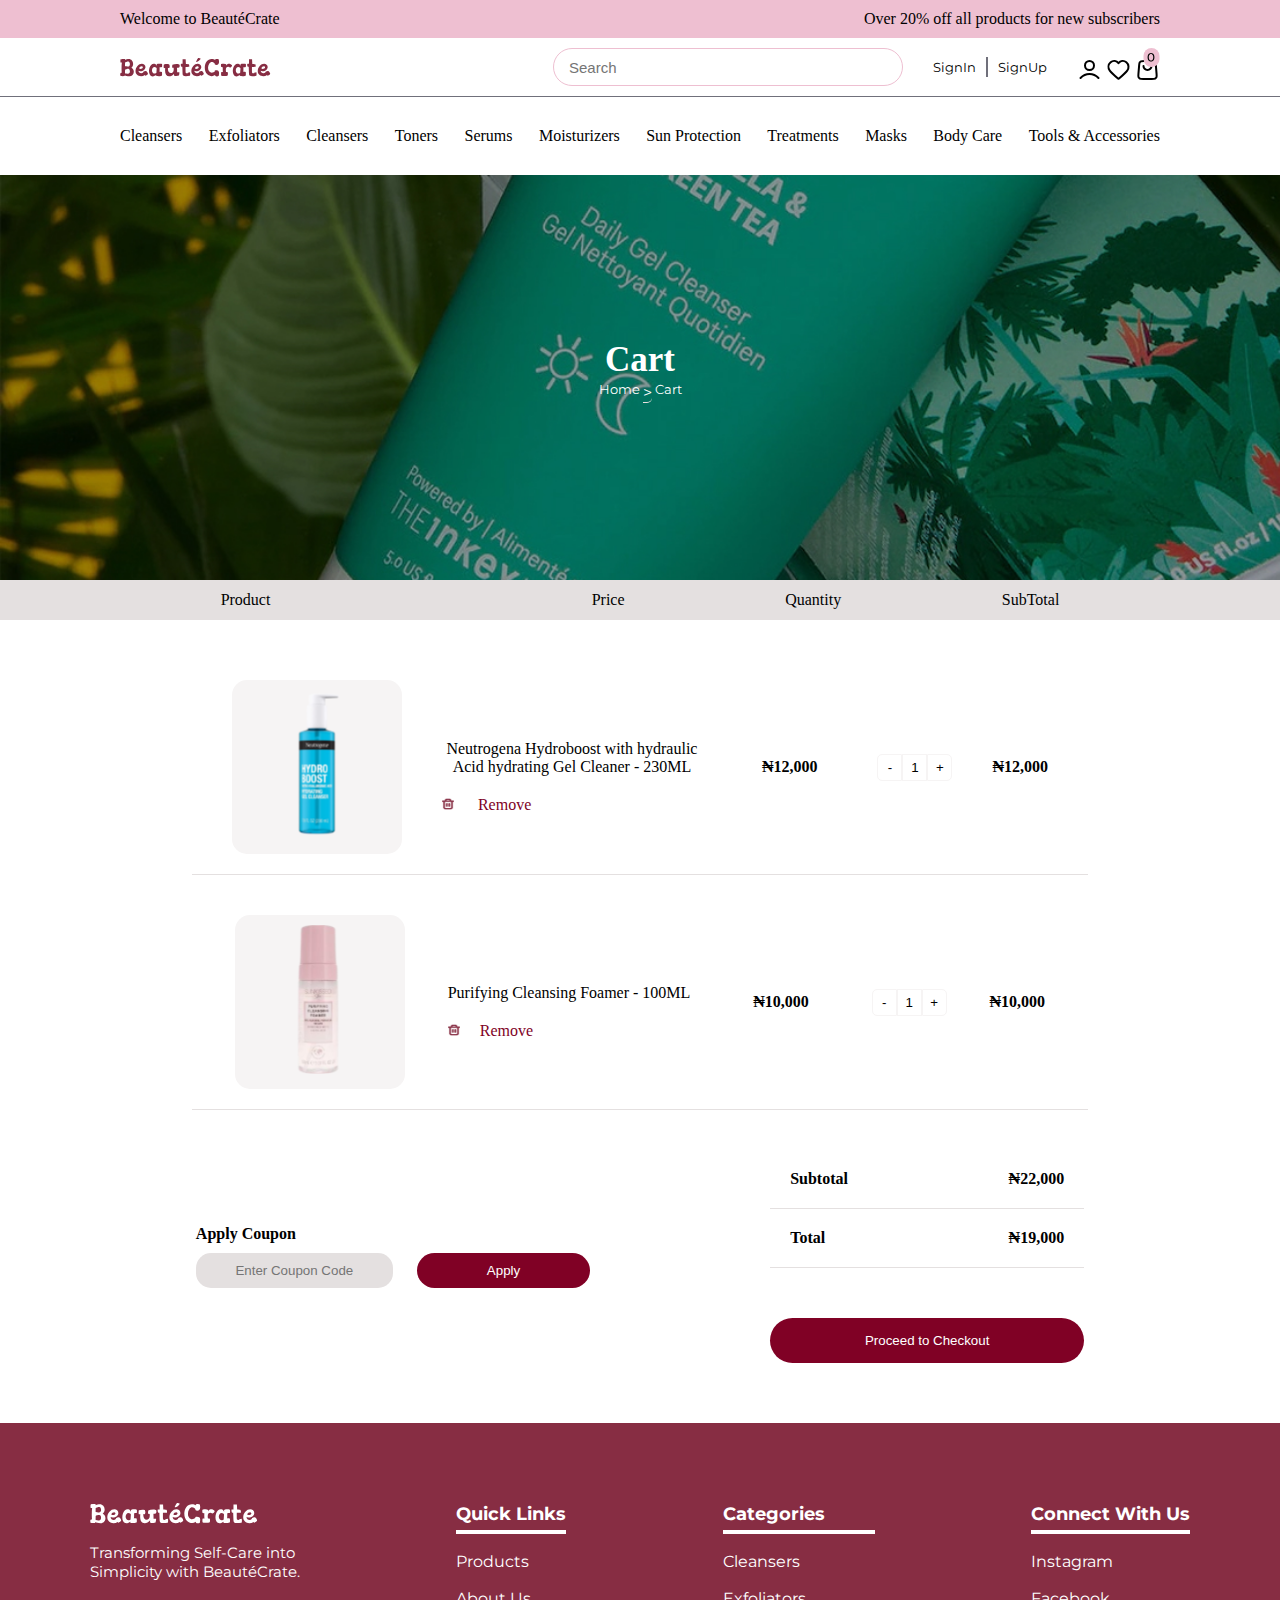
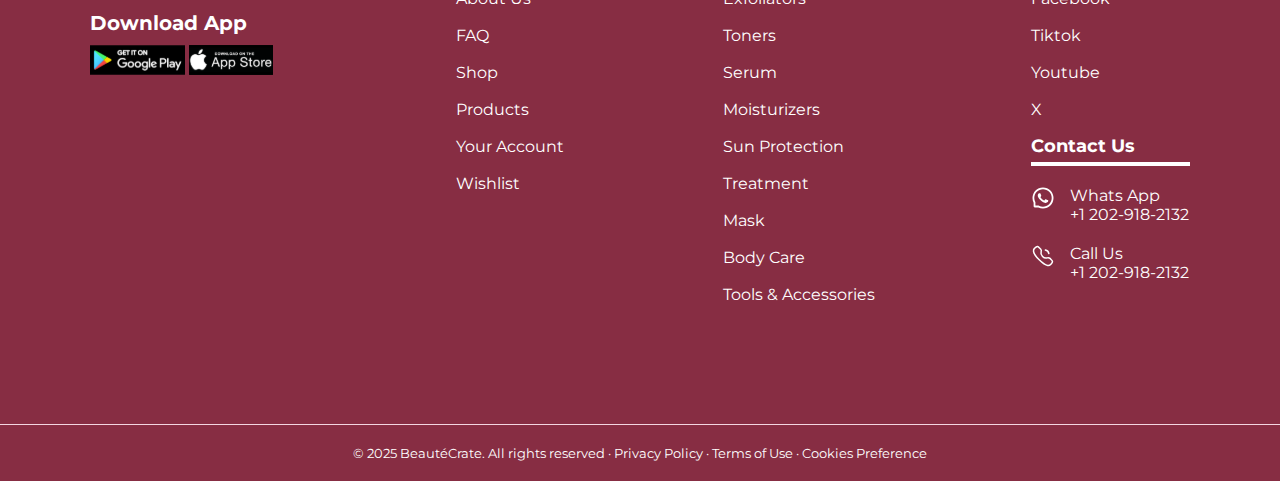
==== cart.html @ e9d09eeb "hi" ====
<!DOCTYPE html>
<html lang="en">
  <head>
    <meta charset="UTF-8" />
    <meta http-equiv="X-UA-Compactible" content="IE-edge" />
    <meta name="viewport" content="width=device-width, initial-scale=1.0" />
    <title>Shop - Curated Beauty for Every You!</title>
    <link rel="shortcut icon" type="Images" href="Images/favicon.svg" />
    <link rel="preconnect" href="https://fonts.googleapis.com" />
    <link rel="preconnect" href="https://fonts.gstatic.com" crossorigin />
    <link rel="stylesheet" href="Css/cart.css" />
    <link rel="stylesheet" href="Css/nav.css" />
    <link rel="stylesheet" href="Css/footer.css" />
    <link rel="stylesheet" href="Css/index.css">
  </head>
  <body>

   <!-- Navigation -->
   <nav>
    <div class="top-nav">
      <p>Welcome to BeautéCrate</p>
      <p>Over 20% off all products for new subscribers</p>
    </div>
    <div class="middle-nav">
      <img
        src="Images/Icon.svg"
        alt="Hambuger"
        class="hambuger"
        id="menu-toggle"
      />
      <img src="Images/BeautéCrate.svg" alt="BeautéCrate Logo" />
      <div class="nav-icon">
        <input type="search" placeholder="Search" class="search-input" />
        <div class="links">
          <a href="signin.html">SignIn</a>
          <div class="line"></div>
          <a href="signup.html">SignUp</a>
        </div>

        <div class="icons">
          <a href="signin.html"><img src="Images//profile-icon.svg" alt="profile" /></a>
          <a href=""><img src="Images/love-icon.svg" alt="love" /></a>
         <a href=""> <img src="Images/cart-icon.svg" alt="cart" /></a>
        </div>
      </div>
    </div>
    <div class="nav-link"></div>
    <div class="bottom-nav" id="mobile-menu">
      <p>Cleansers</p>
      <p>Exfoliators</p>
      <p>Cleansers</p>
      <p>Toners</p>
      <p>Serums</p>
      <p>Moisturizers</p>
      <p>Sun Protection</p>
      <p>Treatments</p>
      <p>Masks</p>
      <p>Body Care</p>
      <p>Tools & Accessories</p>
    </div>
  </nav>

  <!-- banner -->
  <div id="banner" class="banner">
    <h1>Cart</h1>
    <div class="drop-down">
    <ul> 
    <li><a href="index.html">Home </a></li>
    <span class="greater-than"><a href="index.html">&gt;</span>
    <li><a href="cart.html">Cart</a></li>
    </ul>
  </div>
  </div>

  <!-- banner end -->
  <div class="banner-end">
      <p class="name1">Product<p>
      <p class="name2">Price</p>
      <p class="name3">Quantity</p>
      <p class="name4">SubTotal</p>
    </div>
    
    <!-- cart -->
    <section id="cart">
      <div class="cart-box">
        <div class="product-pic">
          <img src="Images/image 48.svg" alt="image" width="150px" height="150px"/>
        </div>

       <div class="description">
         <p>Neutrogena Hydroboost with hydraulic Acid
          hydrating Gel Cleaner - 230ML
         </p>
         <div class="remove-text">
           <p><img src="Images/Icon.jpg" alt="icon" width="12px" height="12px" > <span class="remove">Remove</span></p>
          </div>

       </div>

       <div class="amount">
        <h4>₦12,000</h4>
       </div>

       <div class="buttons">
        <button id="sub">-</button>
        <input type="text" id="qty-box" value="1">
        <button id="add">+</button>

       </div>

        <div class="total">
          <h4><span>₦</span><span id="total">12,000</span></h4>
        </div>

      </div>

      <div class="cart-box2">
        <div class="product-pic">
          <img src="Images/image 30.svg" alt="image" width="150px" height="150px"/>
        </div>

       <div class="description">
         <p>Purifying Cleansing Foamer - 100ML</p>
         <div class="remove-text">         
          <p><img src="Images/Icon.jpg" alt="icon" width="12px" height="12px"><span class="remove">Remove</span></p>
         </div>

       </div>

       <div class="amount">
        <h4>₦10,000</h4>
       </div>

       <div class="buttons">
        <button id="sub2">-</button>
        <input type="text" id="qty-box2" value="1">
        <button id="add2">+</button>

       </div>

        <div class="total">
          <h4><span>₦</span><span id="total2">10,000</span></h4>
        </div>

      </div>
    </section>

      <!---cart end-->
      <section id="cart-end">

        <div class="coupon-section">
           <div class="coupon">
            <h4 >Apply Coupon</h4>
           </div>
            <form action="submit">
              <input type="text" class="form" placeholder="Enter Coupon Code">
              <button class="apply">Apply</button>
            </form>
        </div>


        <div class="sub-total">
           <div class="addition">
             <h4>Subtotal </h4>
            <h4> ₦<span id="t1">22,000</span></h4>
          </div>

          <div class="addition">  
            <h4>Total</h4>
            <h4> ₦<span id="t2">19,000</span></h4>
         </div>
          
         <a href="#"> <button class="proceed">Proceed to Checkout</button></a>
        
        </div>

      </section>
     


          <footer>
            <div class="footer-inner">
              <div class="first-div">
                <img src="Images/footer-logo.svg" width="80%" alt="" />
                <p>Transforming Self-Care into <br />Simplicity with BeautéCrate.</p>
      
                <div class="first-divin">
                  <h2>Download App</h2>
      
                  <div class="div-img">
                    <img src="Images/googleplay.svg" alt="" width="45%" />
                    <img src="Images/appstore.svg" alt="" width="40%" />
                  </div>
                </div>
              </div>
      
              <div class="second-div">
                <h2>Quick Links</h2>
                <div class="link-1">
                  <ul>
                    <li><a href="">Products</a></li>
                    <li><a href="">About Us</a></li>
                    <li><a href="">FAQ</a></li>
                    <li><a href="product.html">Shop</a></li>
                    <li><a href="">Products</a></li>
                    <li><a href="signin.html">Your Account</a></li>
                    <li><a href="">Wishlist</a></li>
                  </ul>
                </div>
              </div>
      
              <div class="third-div">
                <h2>Categories</h2>
                <div class="link-1">
                  <ul>
                    <li><a href="">Cleansers</a></li>
                    <li><a href="">Exfoliators</a></li>
                    <li><a href="">Toners</a></li>
                    <li><a href="">Serum</a></li>
                    <li><a href="">Moisturizers</a></li>
                    <li><a href="">Sun Protection</a></li>
                    <li><a href="">Treatment</a></li>
                    <li><a href="">Mask</a></li>
                    <li><a href="">Body Care</a></li>
                    <li><a href="">Tools & Accessories</a></li>
                  </ul>
                </div>
              </div>
      
              <div class="fourth-div">
                <h2>Connect With Us</h2>
                <div class="link-1">
                  <ul>
                    <li><a href="">Instagram</a></li>
                    <li><a href="">Facebook</a></li>
                    <li><a href="">Tiktok</a></li>
                    <li><a href="">Youtube</a></li>
                    <li><a href="">X</a></li>
                  </ul>
                </div>
      
                <div class="contactus-link">
                  <h2>Contact Us</h2>
                  <div class="cover1">
                    <a href="#"
                      ><img src="Images/whatsappicon.svg" alt="Whatsapp"
                    /></a>
      
                    <div class="whatsapp-contact">
                      <p>Whats App</p>
                      <p>+1 202-918-2132</p>
                    </div>
                  </div>
      
                  <div class="cover2">
                    <a href="#"><img src="Images/callicon.svg" alt="Whatsapp" /></a>
      
                    <div class="whatsapp-contact">
                      <p>Call Us</p>
                      <p>+1 202-918-2132</p>
                    </div>
                  </div>
                </div>
              </div>
            </div>
      
            <div class="copyright-line"></div>
      
            <div class="copyright">
              <p>
                &copy; 2025 BeautéCrate. All rights reserved ·
                <a href="privacy-policy.html">Privacy Policy</a> ·
                <a href="terms-of-use.html">Terms of Use</a> ·
                <a href="cookies-preference.html">Cookies Preference</a>
              </p>
            </div>
          </footer>
    
              
          <script src="Js/script.js"></script>
          <script src="Js/cart.js"></script>

  </body>
  </html>
---- Css/cart.css ----
@import url('https://fonts.googleapis.com/css2?family=Lora:ital,wght@0,400..700;1,400..700&family=Montserrat:ital,wght@0,100..900;1,100..900&display=swap');
*{
    padding: 0;
    margin: 0;
    box-sizing: border-box;
}

html{
  height: 100%;
}


.banner{
  width: 100%;
  background-image:url('/Images/Frame\ 1000007570.jpg') ;
  background-size: cover;
  background-repeat: no-repeat;
  display: flex;
  flex-direction: column;
  justify-content: center;
  align-items: center;
  height: 45dvh;
}

#banner h1{
  font-size: 35px;
  display: block;
  padding-bottom: 10px;
  text-align: center;
  color: white;
  line-height: 20px;
}

#banner ul{
  display: flex;
  list-style: none;
}

#banner ul li a{
  text-decoration: none;
  color: white;
  font-size: 13px;
}

#banner .greater-than a{
  color:white;
  text-align: center;
  margin: 3px;
  font-size: 16px;
  text-decoration: none;
  list-style: none;
  background: none;
}
#banner p{
  font-family: "Montserrat", serif;
  font-size: 8px;
  text-align: center;

}
#banner span a{
  display: block;
  color: black;
  border-radius:none;
  border-bottom: 1px solid rgb(233, 224, 224);
  font-size: 16px;
  border-radius:0px 0px 5px 0px ;
  background-color: white;
  transition: background 0.3s ease;
}

.banner-end{
  display: flex;
  justify-content: space-evenly;
  align-items: center;
  font-size: 16px;
  border: none;
  background-color: rgb(228, 224, 224);
  padding: 20px 70px;
  max-height: 25px;
}

.banner-end p{
  display: flex;
  padding: 10px;
  }





/**cart**/
#cart{
  display: flex;
  flex-direction: column;
  justify-content: space-evenly;
  align-items: center;
  padding-top: 40px;
  padding-bottom: 40px;
  flex-wrap: wrap;
}

.cart-box{
  display: flex;
  justify-content: space-evenly;
  align-items: center;
  width: 70%;
  padding: 20px;
  flex-wrap: wrap;
  border-bottom: rgb(228, 224, 224) 1px solid;
}

.cart-box2{
  display: flex;
  justify-content: space-evenly;
  align-items: center;
  width: 70%;
  padding: 20px;
  padding-top: 40px;
  flex-wrap: wrap;
  border-bottom: rgb(228, 224, 224) 1px solid;
}

.product-pic{
  background-color: rgb(246, 244, 244);
  border-radius: 15px;
  padding: 10px;
}

.description{
  padding: 20px;
  max-width: 300px;
  justify-content: space-evenly;
  align-items: center;
}

.description p{
  padding-top: 20px;
  text-align: center;
  
}

.remove-text{
  display: flex;
  color: rgb(128, 1, 37);
  text-align: left;
  cursor: pointer;
  align-items: end;
}

.remove{
  padding: 20px;
  color: rgb(128, 1, 37);
}

.amount{
  padding: 20px;
}

.buttons{
  display: flex;
  justify-content: center;
  align-items: center;
  padding: 20px;
}

#sub{
  width: 25px;
  text-align: center;
  padding: 5px ;
  background-color: white;
  border: 1px solid rgb(246, 244, 244);
  border-radius: 5px 0 0 5px;
}

#sub2{
  width: 25px;
  text-align: center;
  padding: 5px ;
  background-color: white;
  border: 1px solid rgb(246, 244, 244);
  border-radius: 5px 0 0 5px;
}

#qty-box{
  width: 25px;
  text-align: center;
  padding: 5px;
  padding-left: 5px;
  padding-right: 5px;
  background-color: white;
  border: 1px solid rgb(246, 244, 244) ;
}

#qty-box2{
  width: 25px;
  text-align: center;
  padding: 5px ;
  padding-left: 5px;
  padding-right: 5px;
  background-color: white;
  border: 1px solid rgb(246, 244, 244) ;

}


#add{
  width: 25px;
  text-align: center;
  padding: 5px ;
  background-color: white;
  border: 1px solid rgb(246, 244, 244);
  border-radius: 0 5px 5px 0;
}

#add2{
  width: 25px;
  text-align: center;
  padding: 5px ;
  background-color: white;
  border: 1px solid rgb(246, 244, 244);
  border-radius: 0 5px 5px 0;
}


#cart-end{
  display: flex;
  justify-content: center;
  align-items: center;
  padding-bottom: 60px;
  flex-wrap: wrap;
}

.coupon-section{
  display: flex;
  flex-direction: column;
  padding-right: 130px;
  padding-left: 20px;
  flex-wrap: wrap;
}

.form{
  margin-top: 10px;
  text-align: center;
  border-radius: 15px;
  border: none;
  background-color: rgb(228, 224, 224);
  color: black;
  padding: 10px;
}

.apply{
  padding: 10px;
  padding-left: 70px;
  padding-right: 70px;
  margin-left: 20px;
  border-radius: 25px;
  border: none;
  text-align: center;
  color: white;
  background-color: rgb(128, 1, 37);

}

.apply:hover{
  color: rgb(128, 1, 37);
  background-color: rgb(246, 244, 244) ;
  cursor: pointer;
}

/**calc**/
.sub-total{
  display: flex;
  flex-direction: column;
  justify-content: space-between;
  padding-left: 50px;
  padding-right: 20px;
  width: 30%;
  flex-wrap: wrap;
}

.addition{
  display: flex;
  justify-content: space-between;
  align-items: center;
  padding: 20px;
  border-bottom: rgb(228, 224, 224) 1px solid;
}

.sub-total a button{
  margin-top: 50px;
}

.proceed{
  display: flex;
  justify-content: center;
  align-items: center;
  padding: 15px;
  padding-left: 70px;
  padding-right: 70px;
  border-radius: 25px;
  border: none;
  text-align: center;
  color: white;
  background-color: rgb(128, 1, 37);
  width: 100%;
}

.proceed:hover{
  color: rgb(128, 1, 37);
  background-color: rgb(246, 244, 244) ;
  cursor: pointer;
}

@media (max-width:763px) {
  .banner-end{
    display: flex;
    justify-content: space-between;
    align-items: center;
  }
    
  
}
---- Css/nav.css ----
.top-nav {
  background-color: #eebfd1;
  display: flex;
  justify-content: space-between;
  padding: 10px 120px;
}

.middle-nav {
  display: flex;
  justify-content: space-between;
  align-items: center;
  padding: 10px 120px;
  width: 100%;
  gap: 20px;
}
.nav-icon {
  display: flex;
  justify-content: center;
  align-items: center;
  gap: 30px;
}
.line {
  width: 2px;
  height: 20px;
  background-color: #70707b;
}
.links {
  display: flex;
  gap: 10px;
  justify-content: center;
  align-items: center;
}
.nav-icon a {
  text-decoration: none;
  color: #000;
}
.search-input {
  width: 350px;
  height: 38px;
  padding: 15px;
  border-radius: 40px;
  border: 1px solid #eebfd1;
  font-size: 15px;
}

.sign {
  display: flex;
  gap: 1px;
}
.nav-link {
  width: 100%;
  height: 1px;
  background-color: #70707b;
}
.bottom-nav {
  display: flex;
  justify-content: space-between;
  padding: 20px 110px;
}
.bottom-nav p {
  padding: 10px;
}
.hambuger {
  display: none;
  cursor: pointer;
}
@media screen and (max-width: 768px) {
  .hambuger {
    display: flex;
  }
  .search-input {
    display: none;
  }
  .links {
    display: none;
  }
  .nav-link {
    display: none;
  }
  .top-nav {
    font-size: 10px;
    padding: 20px 20px;
  }
  .bottom-nav {
    flex-direction: column;
    background-color: white;
    position: absolute;
    left: 0;
    top: 15%;
    width: 100%;
    height: 100vh;
    display: none;
    padding: 20px;
    border-top: 1px solid #eebfd1;
    justify-content: start;
    padding: 10px 35px;
  }

  .bottom-nav.show {
    display: flex;
  }
  .middle-nav {
    display: flex;
    justify-content: space-between;
    align-items: center;
    padding: 10px 20px;
    width: 100%;
    gap: 20px;
  }
}
---- Css/footer.css ----
footer{
    background: #872D43;
    color: #ffffff;
    /* padding: 90px 80px; */
    font-family: "Montserrat", serif;
}
.footer-inner{
    display: flex;
    flex-direction: row;
    flex-wrap: nowrap;
    justify-content: space-between;
    margin-bottom: 40px;
    padding: 80px 90px;
    
  
}
.footer-inner .first-div {
    text-align: start;
}
.footer-inner .first-div img {
margin-bottom: 15px;
}
.footer-inner .first-div p {
  font-size: 15px;
  font-family: "Montserrat", serif;
  text-align: start;
    }
.footer-inner .first-divin{
    margin-top: 30px;
}
.footer-inner .first-divin h2{
 margin-bottom: 10px;
 font-size: 20px;
 font-weight: 700;
}
.footer-inner .second-div h2{
    font-size: 18px;
    font-weight: 700;
    text-align: start;
    margin-bottom: 5px;
    /* border-radius: 5px; */
  
}
.footer-inner .second-div .link-1 ul{
    border-top: 4px solid #ffffff;
    list-style-type: none;

}
.footer-inner .second-div .link-1 ul li{
    text-align: start;
    margin-top: 18px;
 

}
.footer-inner .second-div .link-1 ul li a{
   font-size: 16px;
   text-decoration: none;
   color: #ffffff;
}

.footer-inner .third-div h2{
    font-size: 18px;
    font-weight: 700;
    text-align: start;
    margin-bottom: 5px;
    /* border-radius: 5px; */
  
}
.footer-inner .third-div .link-1 ul{
    border-top: 4px solid #ffffff;
    list-style-type: none;

}
.footer-inner .third-div .link-1 ul li{
    text-align: start;
    margin-top: 18px;
 

}
.footer-inner .third-div .link-1 ul li a{
   font-size: 16px;
   text-decoration: none;
   color: #ffffff;
 

}

.footer-inner .fourth-div h2{
    font-size: 18px;
    font-weight: 700;
    text-align: start;
    margin-bottom: 5px;
    /* border-radius: 5px; */
  
}
.footer-inner .fourth-div .link-1 ul{
    border-top: 4px solid #ffffff;
    list-style-type: none;

}
.footer-inner .fourth-div .link-1 ul li{
    text-align: start;
    margin-top: 18px;
 

}
.footer-inner .fourth-div .link-1 ul li a{
   font-size: 16px;
   text-decoration: none;
   color: #ffffff;
 

}
.footer-inner .fourth-div .contactus-link h2{

    font-size: 18px;
    font-weight: 700;
    text-align: start;
    margin-bottom: 5px;
    margin-top: 16px;
}

.footer-inner .fourth-div .contactus-link .cover1{
    border-top: 4px solid #ffffff ;
    padding-top: 20px;
    display: flex;
    justify-content:flex-start ;
    gap: 15px;
    flex-direction: row;
    font-size: 16px;
    
}
.footer-inner .fourth-div .contactus-link .cover1 p{
    font-size: 16px;
    font-family: "Montserrat", serif;
    display: flex;
    justify-content:flex-start !important;

}
.footer-inner .fourth-div .contactus-link .cover2{
    margin-top: 20px;
    display: flex;
    justify-content:flex-start !important;
    gap: 15px;
    flex-direction: row;
    font-size: 16px;
}
.footer-inner .fourth-div .contactus-link .cover2 p{
    font-size: 16px;
    font-family: "Montserrat", serif;
    display: flex;
    justify-content:flex-start !important;
}

footer .copyright-line{
    border-top: #F4D6E2 1px solid;
    margin-bottom: 20px;
   
}
footer .copyright{
    text-align: center;
    font-size: 15px;
    padding-bottom: 20px;
    text-decoration: none;
    display: flex;
    flex-direction: row;
    flex-wrap: nowrap;
    justify-content: center;

}
footer .copyright p, a{
    text-decoration: none !important ;
    color: #ffffff;
    font-size: 13px;
    font-family: "Montserrat", serif;
}

@media (max-width: 768px) {

    .footer-inner{
        display: block;
        justify-content: space-around;
        margin-bottom: 40px;
        padding: 50px 40px;
}
.footer-inner .second-div, .third-div, .fourth-div{
    margin-top: 30px;
}
footer .copyright{
    padding: 20px;
    font-size: 8px;
}
footer .copyright-line{
    margin-bottom: 1px;
}
}
---- Css/index.css ----
@import url('https://fonts.googleapis.com/css2?family=Lora:ital,wght@0,400..700;1,400..700&family=Montserrat:ital,wght@0,100..900;1,100..900&display=swap');
*{
    padding: 0;
    margin: 0;
    box-sizing: border-box;
}
body{
    overflow-x: hidden;
}
/* font families */
/* font-family: "Lora", serif;
font-family: "Montserrat", serif; */

#special-offer{
    background-color: #872D43;
    font-family: "Lora", serif;
    color: #ffffff;
}
.spe-offer{
    display: flex;
    flex-direction: row;
    flex-wrap: nowrap;
    justify-content: space-around;
    /* padding: 20px; */
    align-items: center;
    place-content: center;
}
.spe-offer div.one-div{
    width:100%;
    padding: 30px 20px ;
    border-right: 3px solid #F4D6E2 ;
   }
   .spe-offer div.one-div img{
     width: 82%;
     padding-left: 40px;
   }
.spe-offer div.two-div{
 width: 100%;
display: block;
 justify-content: center;
 place-content: center;
 text-align: center;
 padding: 100px;

border-top: 3px solid #F4D6E2 ;
border-bottom: 3px solid #F4D6E2 ;


}
.spe-offer div.two-div h1{
    font-size: 55px;
    font-weight: 500;
    font-style: normal;
    text-align: center;
    letter-spacing: 0.7px;
    line-height: 100px;
 
}
.spe-offer div.two-div h6{
    font-size: 16px;
    margin-top: 30px;
    font-weight: 300;
}
.spe-offer div.subscribe-button {
    margin-top: 30px;
   display: flex;
   justify-content: center;
}
.spe-offer div.subscribe-button a{
    display: block;
    justify-content: center;
    text-align: center;
    text-decoration: none;
    font-size: 16px;
    background-color: #F4D6E2;
    color: #872D43;
    font-weight: 700;
    text-align: center;
    padding: 10px 28px 10px 28px ;
    border-radius: 25px;
    width: 220px;
    
}
.spe-offer div.subscribe-button a:hover{
    background-color: transparent;
    color: #F4D6E2;
    border: 2px solid #F4D6E2;
}



.hero {
    background-image: url('/Images/hero.svg');
    height: 100dvh;
    background-size: cover;
    background-repeat: no-repeat;
    display: flex;
    align-items: center;
    justify-content: center;
    padding: 10px 110px;
}
.hero-section {
    display: flex;
    flex-direction: row;
    flex-wrap: nowrap;
    align-items: center;
    justify-content: space-between;
    max-width: 1200px;
    width: 100%;
    gap: 170px;
}

/* Text Styling */
.hero-text {
    /* flex: 1; */
    /* max-width: 500px;  */
    /* text-align: left;
    margin: 0 auto;  */
}

.hero-text h1 {
    font-size: 3.5rem;
    font-weight: 500;
    color: #000000;
    font-family: 'lora', sherif;
    /* max-width: 400px; */
    letter-spacing: 0.1px;
    line-height: 65px;
    word-spacing: 1px;
    /* word-wrap: break-word; */
    margin-bottom: 20px;
}

.hero-text p {
    font-size: 18px;
    color: #000000;
    margin: 10px 0 20px;
    font-family: Montserrat;
    
}

.bot {
    display: inline-block;
    background-color: #872D43;
    color: white;
    padding: 15px 60px;
    border-radius: 25px;
    text-decoration: none;
    font-size: 1rem;
    font-weight: 700;
    text-transform: capitalize;
}

.bot:hover {
    background-color: #F4D6E2;
    color: #872D43;
    border: 1px solid #872D43;
}

/* Image Styling */
.hero-image {
    flex: 1;
    display: flex;
    justify-content: center;
    max-width: 500px;
}
.hero-image img{
    height: 100dvh;
}
.subscription {
  /* display: ; */
  grid-template-columns: repeat(3,1fr);
  text-align: center;
  padding: 50px 10%;
  background-color: #f9f9f9; /* Light background */
  font-family: 'lora', serif;
}

.subscription h2 {
    font-size: 30px;
    margin: 10px 10px;
    font-weight: 700;
  color: #000000;
  margin-bottom: 10px;
 
}

.subscription p {
  font-size: 1rem;
  color: #0c0205;
  margin-bottom: 40px;
}

.product-container {
  display: flex;
  /* flex-direction: ; */
  gap: 30px;
  flex-wrap: wrap;
}

/* .product {
  position: relative;
  width: 500px;
  background: white;
  padding: 10px;
  border-radius: 12px 0 0;
  border-bottom: 10px;
  box-shadow: 0 4px 8px rgba(0, 0, 0, 0.1);
  text-align: center;
} */

.product img {
  width: 100%;
  height: auto;
  border-radius: 8px;
}

.discount {
  position: absolute;
  top: 0px;
  right: 0;
  background: green;
  color: white;
  padding: 15px 10px;
  font-size: 0.9rem;
  border-radius: 4px;
  border-top-right-radius: 20px;
}

.product h3 {
  font-size: 1.1rem;
  color: #333;
  margin-top: 10px;
}

.price {
  font-size: 1rem;
  color: #000000;
  font-weight: bold;
}
.price2 {
    font-size: 1rem;
    color: #9c9396;
    font-weight: bold;
  }
  
.product-div{
  display: flex;
  flex-wrap: nowrap ;
  flex-direction: row;
  justify-content: space-around;
  gap: 20px;
}

.products img {
  width: 100%;
  height: 200px;
}

.image{
  background-color: rgb(231, 233, 235);
  box-shadow: 0 4px 8px rgba(0, 0, 0, 0.1);
  border-top-left-radius: 8px;
  border-top-right-radius: 18px;
  padding: 30px;
}
.text{
  margin-top: 10px;
  text-align: left;
}
.text h3{
    font-size: 1rem;
    font-weight: 500;

}
.name-icon{
    display: flex;
    justify-content: space-between;
    align-items: center;

}
.text img{
    width: 26px;
    height: 26px;
    
}
.products{
  position: relative;
  width: 300px;
  border-radius: 12px 0 0;
  text-align: center;
}
#featured-products{
    padding: 50px 70px;
    font-family: "Lora", serif;
}

.header-feature {
    font-size: 40px;
    margin: 20px 10px;
    text-align: center;
    font-family: "Lora", serif;
    font-weight: 700;
    
}
.product-grid {
    display: flex;
    justify-content: space-between;
    gap: 30px;
    padding: 10px 30px;
}

.product {
    background: #fff;
    padding: 15px;
    text-align: center;
    border-radius: 5px;
    width: auto;
    
}

.product img {
    width: 100%;
    height: auto;
    border-radius: 10px;
}
.product h3{
    color: #000000;
}
.price {
    font-size: 18px;
    font-weight: 700;
    padding: 5px 0;
    color: #000000;

}
.product p {
    padding: 5px 0;

}

.add-to-cart {
    background: #872D43;
    color: white;
    border: none;
    padding: 10px;
    border-radius: 20px;
    cursor: pointer;
    margin-top: 10px;
    width: 100%;
    font-family: "Lora", serif;
}

.add-to-cart:hover {
    background: transparent;
    border: #872D43 1px solid;
    color: #872D43;

}


/* Subscription Section Styles */

.subscription-group {
    display: flex;
    justify-content: center;
    color: #872D43;
    margin: 30px 30px;
    gap: 5px;
}
.subscription-grade {
    border-radius: 20px;
    padding: 10px;
    background-color: #eebfd1;
}
.subscription-grade2 {
    border-radius: 20px;
    padding: 10px;
    background-color: transparent;
}

.Subscription-grid {
    padding: 10px 50px;
    justify-content: space-between;
    display: flex;
    flex-direction: row;
    flex-wrap: nowrap;
    gap: 35px;
}
.subscription-packages {
    text-align: center;
    padding: 60px 50px;
    background-color: #f9f9f9;
    font-family: "Lora", serif;
 
    
}

/* Subscription Title */
.subscription-packages h2 {
    font-size: 40px;
    margin: 20px 10px;
}

/* Subscription Layout */
/*.plans {
    display: flex;
    justify-content: center;
    flex-wrap: wrap;
}

/* Each Plan Styling */
.plan {
    background: white;
    padding: 22px;
    border-radius: 10px;
    width: auto;
    height: auto;
    color: #70707B;
    box-shadow: rgba(149, 157, 165, 0.2) 0px 8px 24px;
}
.plan:hover{
    background: #F4D6E2;
    color: #000000 !important;
   
}

/* .plan3 {
    background: #eebfd1;
    padding: 20px;
    border-radius: 10px;
    width: 250px;
}
.plan3 ul {
    list-style: none;
    padding: 20px;
}

.plan3 ul li {
    font-size: 14px;
    display: flex;
    padding: 5px 0;
    align-items: flex-start;
} */

/* Plan Titles */
.plan h3 {
    font-size: 20px;
    color: #872D43;
    margin: 5px 0;
}

.plan h4 {
    font-size: 22px;
    margin-bottom: 10px;
}

/* Plan Description */
.plan p {
    font-size: 14px;
    margin-bottom: 10px;
}

/* Features List */
.plan ul {
    list-style: none;
    padding: 5px ;
}

.plan ul li {
    font-size: 14px;
    display: flex;
    padding: 5px 0;
    align-items: start;
    justify-content: flex-start;
    flex-wrap: nowrap;
    text-align: start;
    
}
.plan ul li img{
    margin-right: 10px;
}



.subscribe {
    background-color: #F4D6E2;
    color: #872D43;
    border: 1px solid #872D43;
    box-shadow: 0px 1px 2px rgba(16, 24, 40, 0.05);
    padding: 10px;
    font-size: 16px;
    cursor: pointer;
    margin-top: 20px;
    width: 100%;
    border-radius: 20px;
}

.subscribe:hover {
    background-color: #872D43;
    border: 1px solid #4d2c3d;
    color: #F4D6E2;
}    


/* Hide Image on Small Tablets & Phones (Below 768px) */
@media (max-width: 1280px) {
    .hero-image {
        display: none;
    }

    .hero-section {
        justify-content: center;
    }

    .hero-text {
        text-align: center;
        max-width: 100%;
    }

    .hero-text h1 {
        font-size: 3rem;
    }

    .hero-text p {
        font-size: 2rem;
    }
    .product-container{
        display: block;
    }
}


@media (max-width: 600px) {
    .hero {
        height: auto;
        padding: 10% 5%;
    }

    .hero-text h1 {
        font-size: 1.8rem;
    }

    .hero-text p {
        font-size: 0.9rem;
    }

    .bot {
        font-size: 0.9rem;
        padding: 10px 20px;
    }
    .product-container{
        display: block;
    }
}

@media (max-width: 480px) {
    .hero {
        padding: 20% 5%;
    }

    .hero-text h1 {
        font-size: 1.5rem;
    }

    .hero-text p {
        font-size: 0.9rem;
    }

    .bot {
        font-size: 0.8rem;
        padding: 8px 32px;
    }
    .product-container{
        display: block;
    }
}


@media (max-width: 768px) {
    .hero-section{
        padding: 20px 20px;
      
    }

    .hero-image {
        display: none;
    }

    .hero-section {
        justify-content: center;
    }

    .hero-text {
        text-align: center;
        /* max-width: 100%; */
    }

    .hero-text h1 {
        font-size: 2rem;
        letter-spacing: 0.1px;
        line-height: 40px;
        word-spacing: 2px;
    }

    .hero-text p {
        font-size: 1rem;
        color: #000000;
        font-weight: 500;
    }
    #featured-products{
        padding: 20px 20px;
        font-family: "Lora", serif;
    }
    .product-grid {
        flex-wrap: wrap;
    }
    .header-feature {
        
        font-size: 25px;
        font-weight: 800;
    }
    .subscription-packages {
        text-align: center;
        padding: 10px 20px;
        justify-content: space-between;
    }
    .Subscription-grid {
        padding: 10px 30px;
        display: flex;
        flex-direction: column;
        flex-wrap: nowrap;
        gap: 10px;
    }
   
    .subscription-packages h2 {
        font-size: 25px;
        margin: 20px 10px;
    }
.plan {
    margin-top: 35px
}

.product-div{
  
    flex-wrap: nowrap ;
    flex-direction: column;
    padding: 20px 20px;
    gap: 20px;
  }
    .spe-offer{
        display: flex;
        flex-direction: column;
        flex-wrap: wrap-reverse;
        justify-content: space-around;
        /* padding: 20px; */
        align-items: center;
        place-content: center;
    }
    #special-offer{
        width: 100%;
        overflow-x: hidden;
       
}
.spe-offer div.one-div img{
    width: 100%;
    padding-left: 20px;
  }
    
    .spe-offer div.two-div h1{
        font-size: 30px;
        letter-spacing: 0.50px;
        line-height: 50px;
    }
    .footer-inner{
        display: block;
        justify-content: space-between;
        margin-bottom: 40px;
        padding: 90px 80px;
}
.footer-inner .second-div, .third-div, .fourth-div{
    margin-top: 30px;
}
footer .copyright{
    padding: 20px;
    font-size: 8px;
}
footer .copyright-line{
    margin-bottom: 1px;
}
}
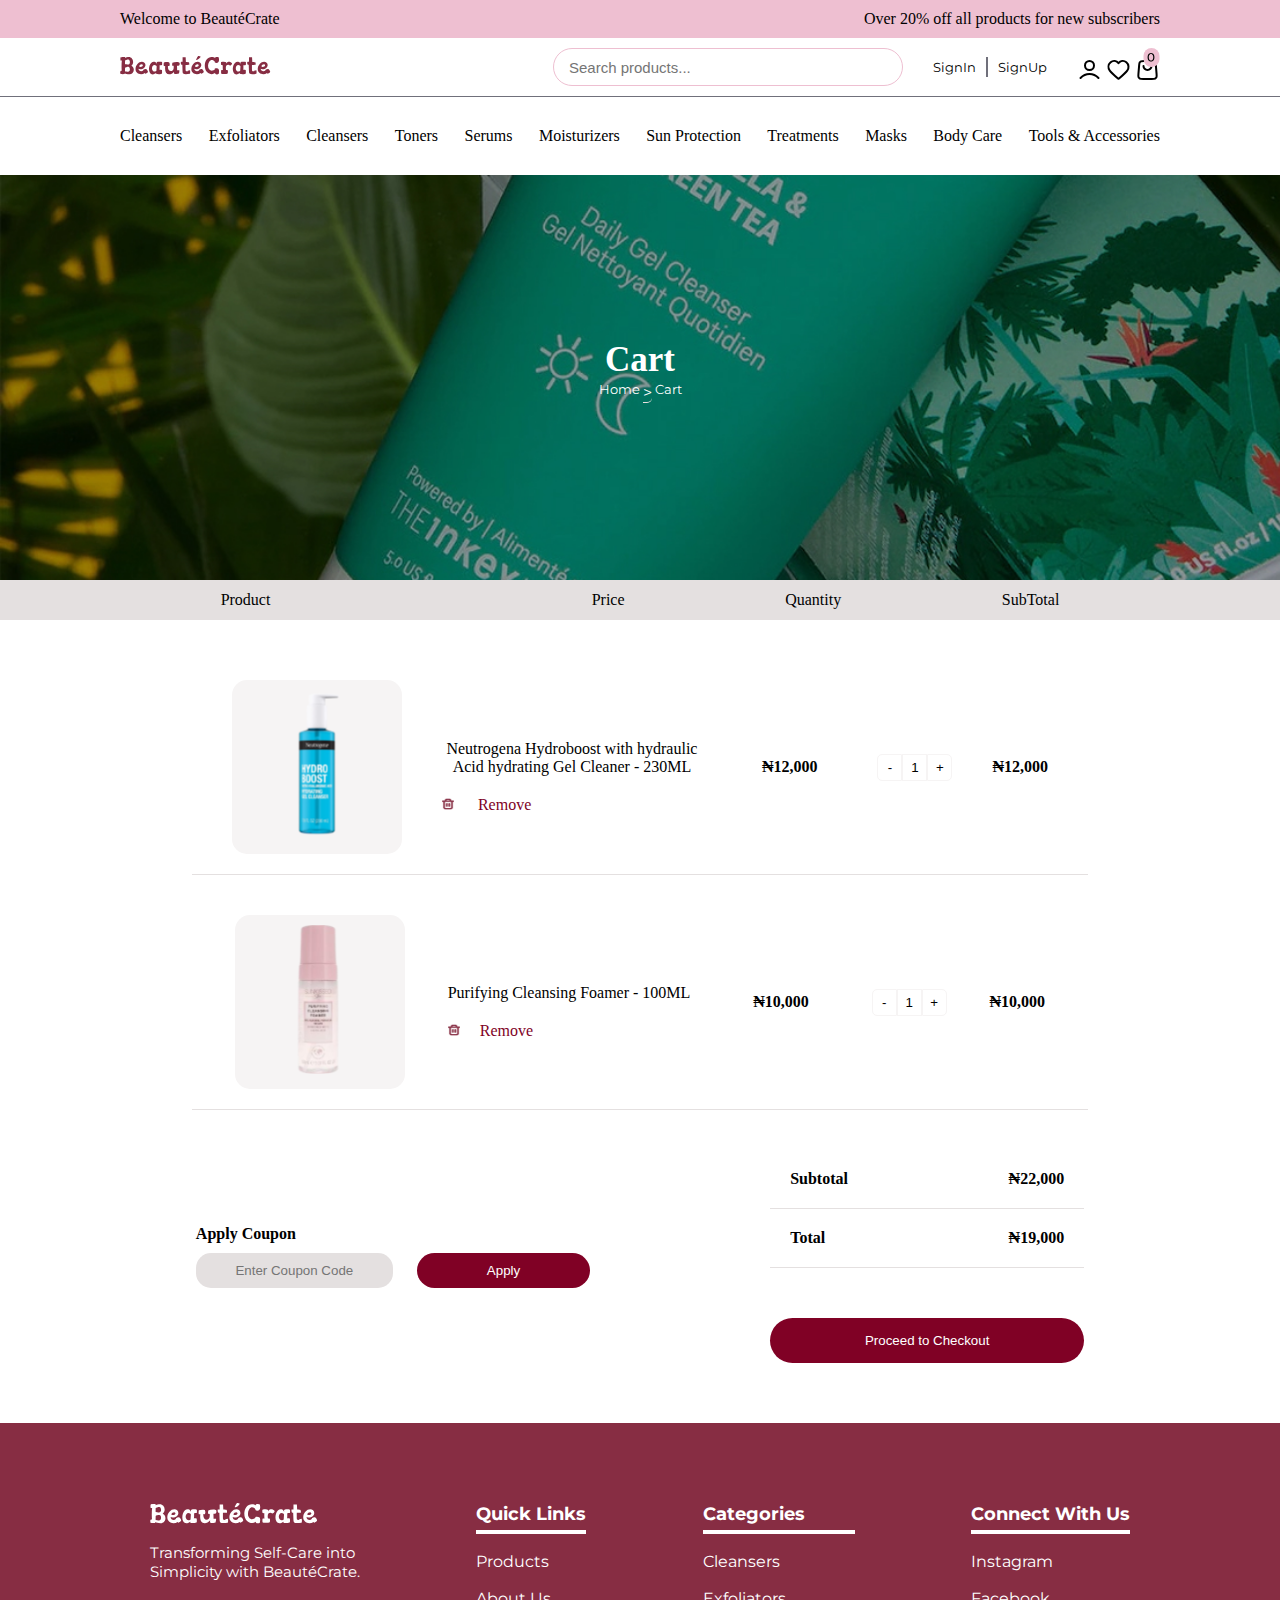
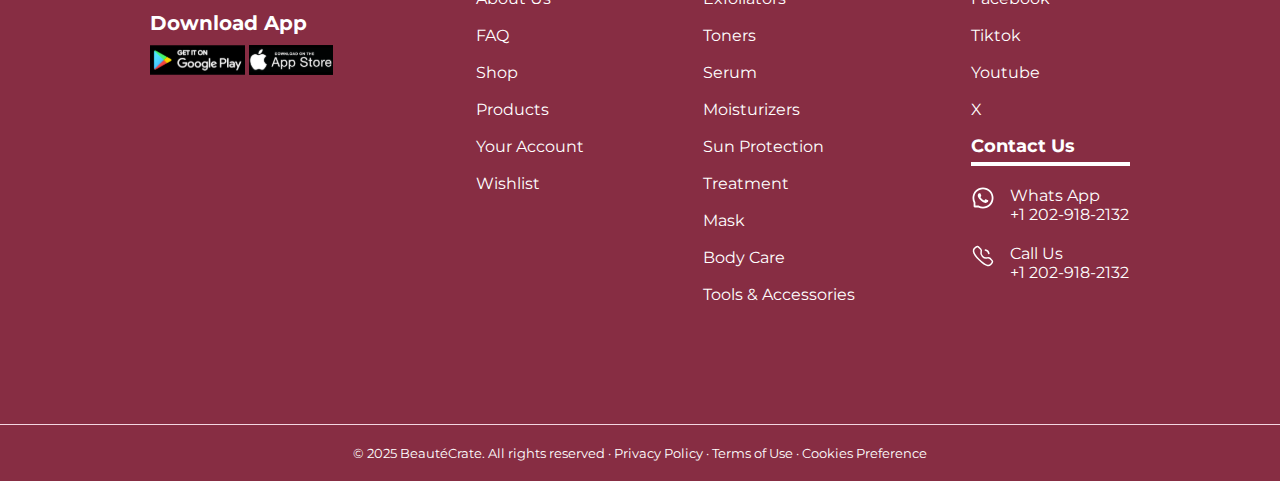
==== commit 8cdbb235: "push" ====
--- a/cart.html
+++ b/cart.html
@@ -23,14 +23,17 @@
     </div>
     <div class="middle-nav">
       <img
-        src="Images/Icon.svg"
+        src="Images/menu-01.svg"
         alt="Hambuger"
         class="hambuger"
         id="menu-toggle"
       />
-      <img src="Images/BeautéCrate.svg" alt="BeautéCrate Logo" />
+     <a href="#"> <img src="Images/BeautéCrate.svg" alt="BeautéCrate Logo" /></a>
       <div class="nav-icon">
-        <input type="search" placeholder="Search" class="search-input" />
+        <div>
+          <input type="search" id="searchInput" placeholder="Search products..." class="search-input" />
+          <div id="searchResults"></div>            
+      </div>
         <div class="links">
           <a href="signin.html">SignIn</a>
           <div class="line"></div>
@@ -38,9 +41,10 @@
         </div>
 
         <div class="icons">
+          <!-- <a href=""><img src="Images/Search.svg" alt="search" /></a> -->
           <a href="signin.html"><img src="Images//profile-icon.svg" alt="profile" /></a>
           <a href=""><img src="Images/love-icon.svg" alt="love" /></a>
-         <a href=""> <img src="Images/cart-icon.svg" alt="cart" /></a>
+         <a href="cart.html"> <img src="Images/cart-icon.svg" alt="cart" /></a>
         </div>
       </div>
     </div>
--- a/Css/nav.css
+++ b/Css/nav.css
@@ -86,7 +86,7 @@
     background-color: white;
     position: absolute;
     left: 0;
-    top: 15%;
+    top: 12%;
     width: 100%;
     height: 100vh;
     display: none;
--- a/Css/footer.css
+++ b/Css/footer.css
@@ -10,9 +10,7 @@
     flex-wrap: nowrap;
     justify-content: space-between;
     margin-bottom: 40px;
-    padding: 80px 90px;
-    
-  
+    padding: 80px 150px;
 }
 .footer-inner .first-div {
     text-align: start;
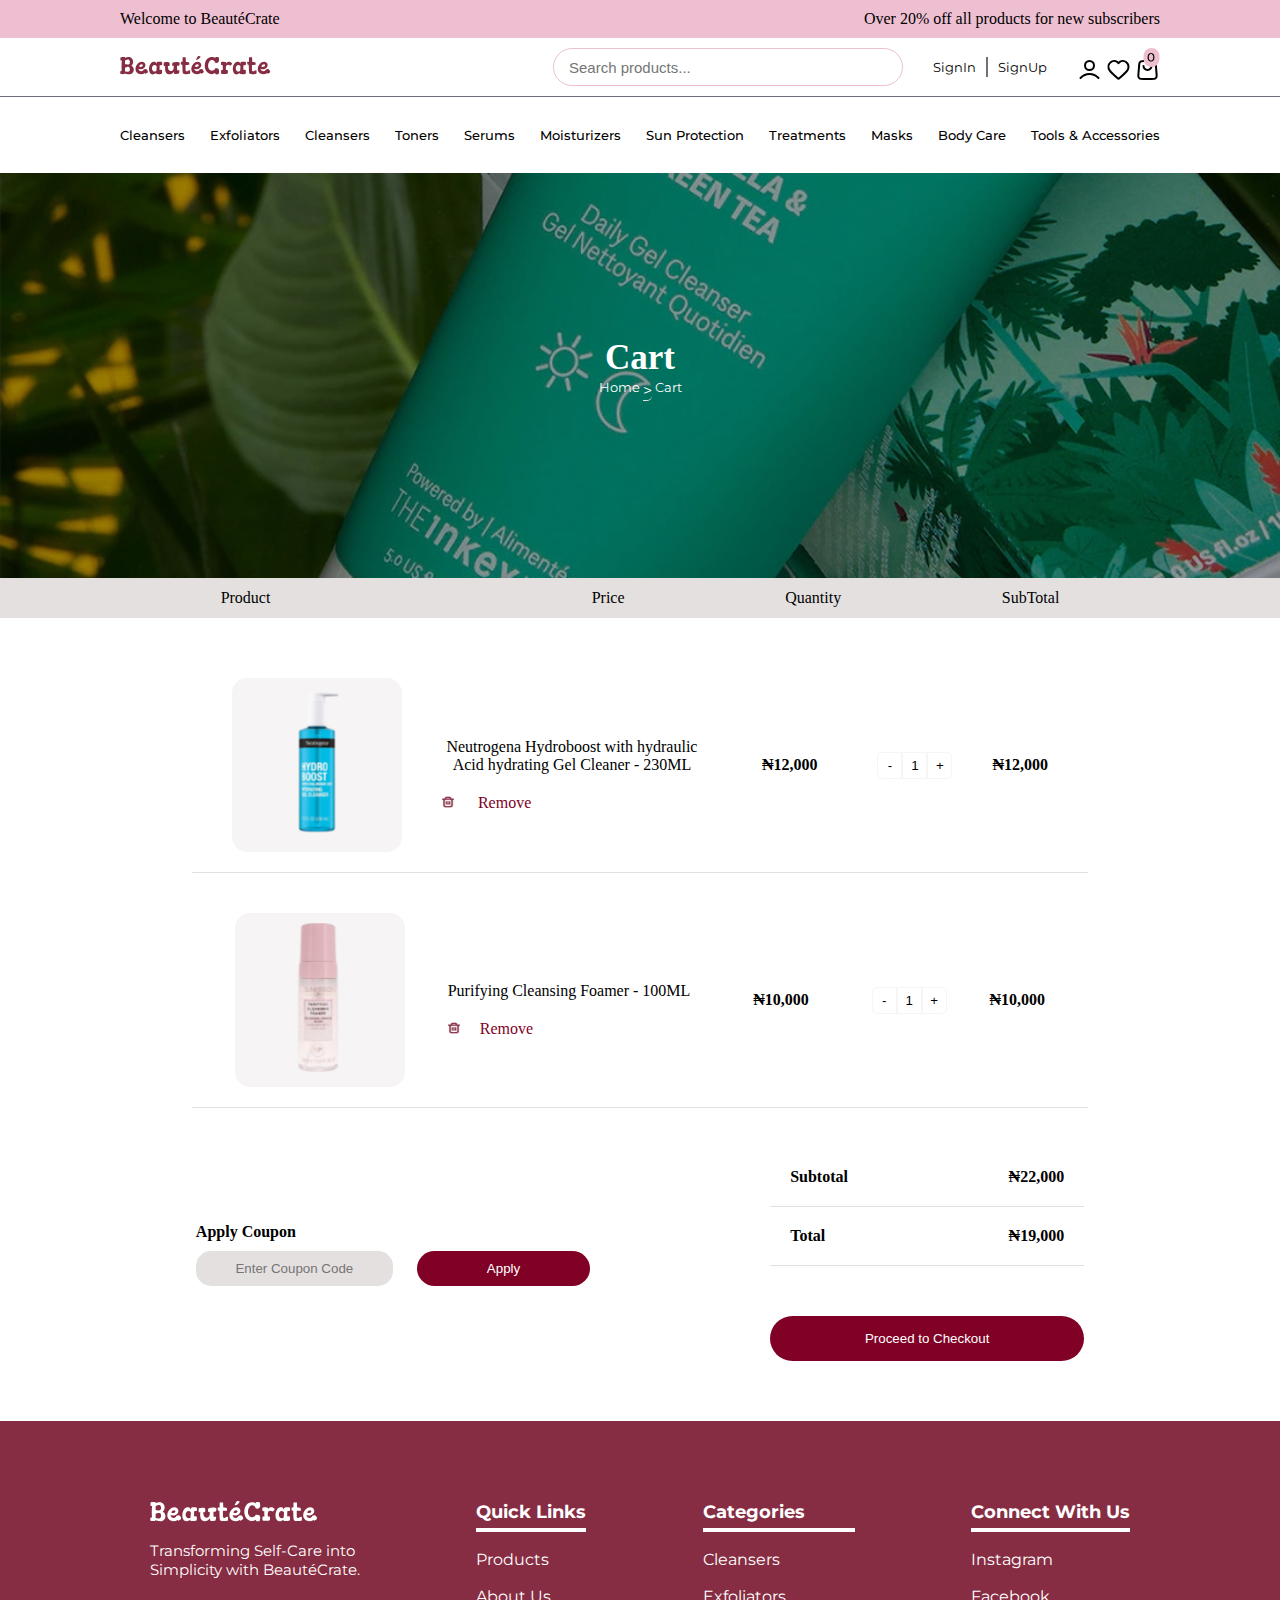
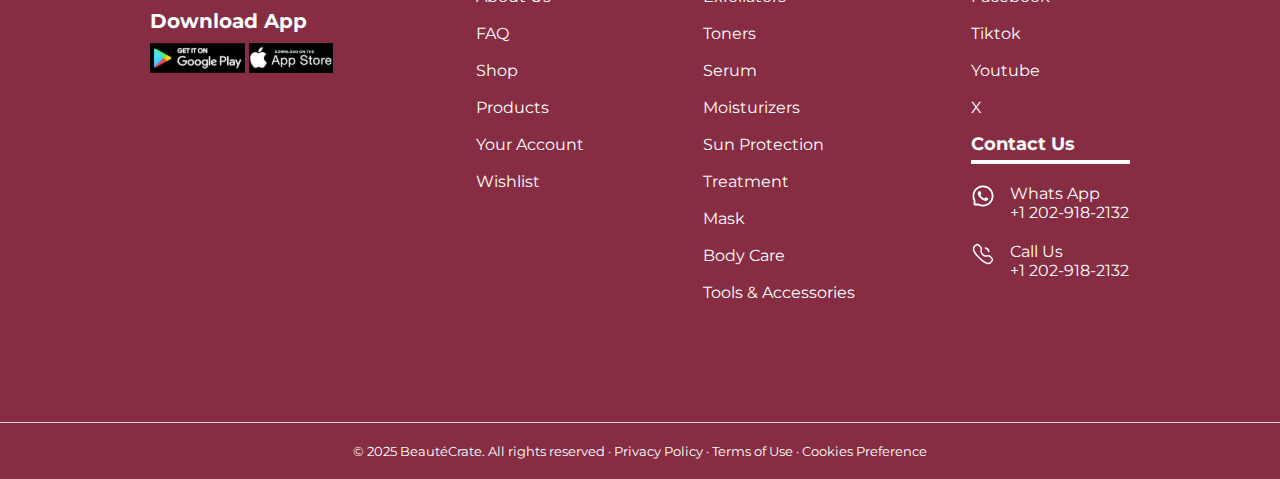
==== commit 155d2c33: "recent" ====
--- a/cart.html
+++ b/cart.html
@@ -28,7 +28,7 @@
         class="hambuger"
         id="menu-toggle"
       />
-     <a href="#"> <img src="Images/BeautéCrate.svg" alt="BeautéCrate Logo" /></a>
+     <a href="index.html"> <img src="Images/BeautéCrate.svg" alt="BeautéCrate Logo" /></a>
       <div class="nav-icon">
         <div>
           <input type="search" id="searchInput" placeholder="Search products..." class="search-input" />
@@ -50,17 +50,17 @@
     </div>
     <div class="nav-link"></div>
     <div class="bottom-nav" id="mobile-menu">
-      <p>Cleansers</p>
-      <p>Exfoliators</p>
-      <p>Cleansers</p>
-      <p>Toners</p>
-      <p>Serums</p>
-      <p>Moisturizers</p>
-      <p>Sun Protection</p>
-      <p>Treatments</p>
-      <p>Masks</p>
-      <p>Body Care</p>
-      <p>Tools & Accessories</p>
+      <a href="product2.html">Cleansers</a>
+      <a href="product2.html#third-row">Exfoliators</a>
+      <a href="product3.html">Cleansers</a>
+      <a href="product3.html#second-row">Toners</a>
+      <a href="product3.html#first-row">Serums</a>
+      <a href="product3.html#first-row">Moisturizers</a>
+      <a href="product2.html">Sun Protection</a>
+      <a href="product.html">Treatments</a>
+      <a href="product.html">Masks</a>
+      <a href="product.html">Body Care</a>
+      <a href="product3.html#first-row">Tools & Accessories</a>
     </div>
   </nav>
 
--- a/Css/nav.css
+++ b/Css/nav.css
@@ -57,8 +57,11 @@
   justify-content: space-between;
   padding: 20px 110px;
 }
-.bottom-nav p {
+.bottom-nav a {
   padding: 10px;
+  color: #000;
+  font-weight: 500;
+  font-size: 13px;
 }
 .hambuger {
   display: none;
--- a/Css/index.css
+++ b/Css/index.css
@@ -106,7 +106,7 @@
     align-items: center;
     justify-content: space-between;
     max-width: 1200px;
-    width: 100%;
+    /* width: 100%; */
     gap: 170px;
 }
 
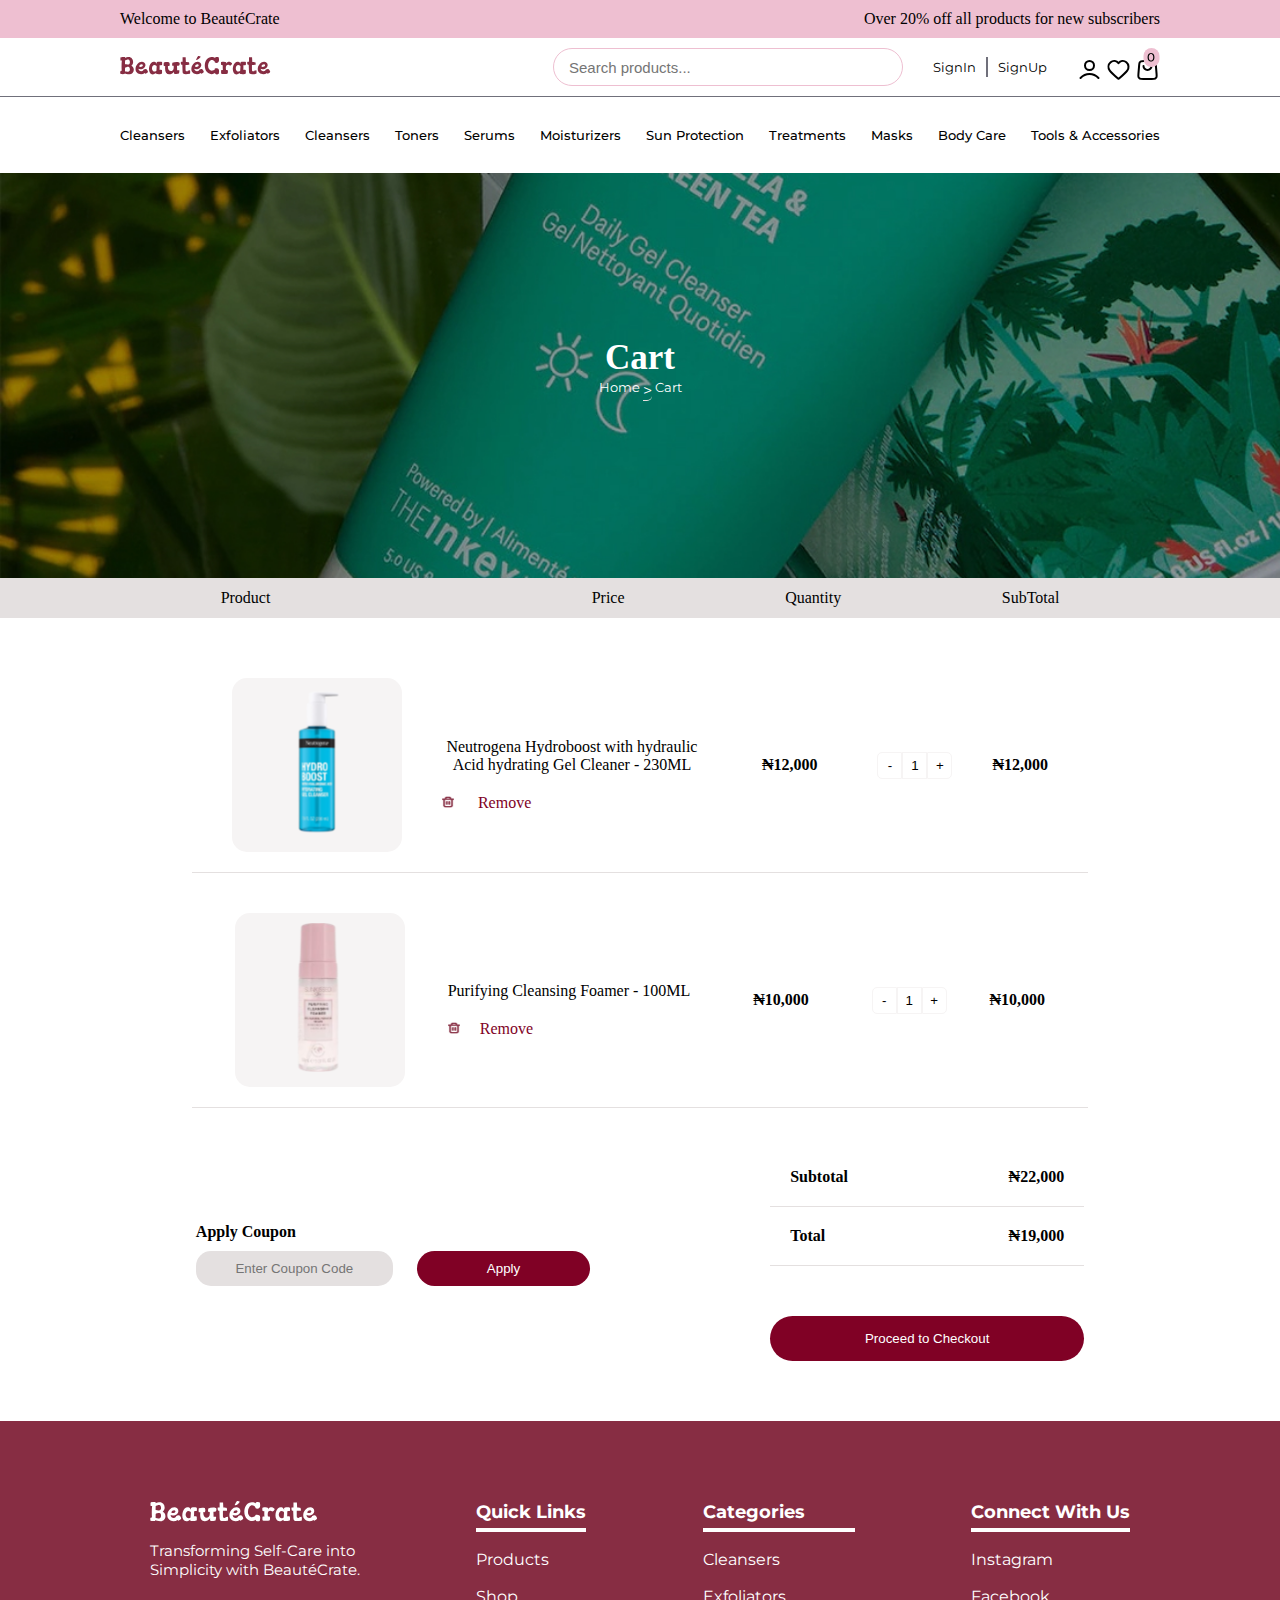
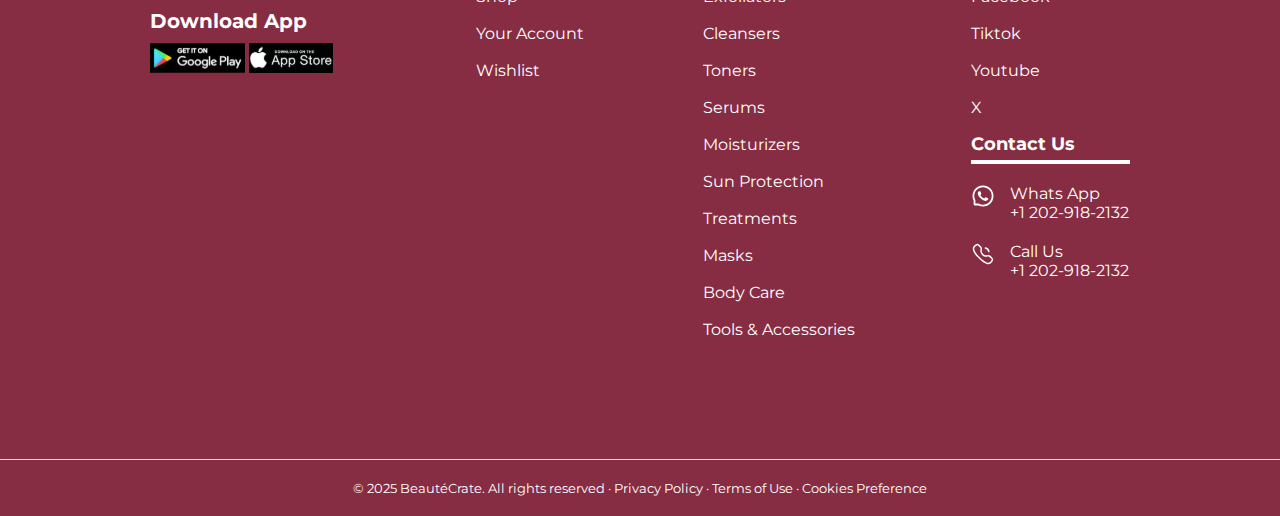
==== commit 6112ec2f: "recent" ====
--- a/cart.html
+++ b/cart.html
@@ -182,103 +182,102 @@
      
 
 
-          <footer>
-            <div class="footer-inner">
-              <div class="first-div">
-                <img src="Images/footer-logo.svg" width="80%" alt="" />
-                <p>Transforming Self-Care into <br />Simplicity with BeautéCrate.</p>
-      
-                <div class="first-divin">
-                  <h2>Download App</h2>
-      
-                  <div class="div-img">
-                    <img src="Images/googleplay.svg" alt="" width="45%" />
-                    <img src="Images/appstore.svg" alt="" width="40%" />
-                  </div>
+      <footer>
+        <div class="footer-inner">
+          <div class="first-div">
+           <a href="index.html"><img src="Images/footer-logo.svg" width="80%" alt="" /></a>
+            <p>Transforming Self-Care into <br />Simplicity with BeautéCrate.</p>
+  
+            <div class="first-divin">
+              <h2>Download App</h2>
+  
+              <div class="div-img">
+                <img src="Images/googleplay.svg" alt="" width="45%" />
+                <img src="Images/appstore.svg" alt="" width="40%" />
+              </div>
+            </div>
+          </div>
+  
+          <div class="second-div">
+            <h2>Quick Links</h2>
+            <div class="link-1">
+              <ul>
+                <li><a href="product.html">Products</a></li>
+                <!-- <li><a href="#">About Us</a></li> -->
+                <!-- <li><a href="#">FAQ</a></li> -->
+                <li><a href="product.html">Shop</a></li>
+                <!-- <li><a href="product.html">Products</a></li> -->
+                <li><a href="signin.html">Your Account</a></li>
+                <li><a href="#">Wishlist</a></li>
+              </ul>
+            </div>
+          </div>
+  
+          <div class="third-div">
+            <h2>Categories</h2>
+            <div class="link-1">
+              <ul>
+                <li><a href="product2.html">Cleansers</a></li>
+                <li><a href="product2.html#third-row">Exfoliators</a></li>
+                <li><a href="product3.html">Cleansers</a></li>
+                <li><a href="product3.html#second-row">Toners</a></li>
+                <li><a href="product3.html#first-row">Serums</a></li>
+                <li><a href="product3.html#first-row">Moisturizers</a></li>
+                <li><a href="product2.html">Sun Protection</a></li>
+                <li><a href="product.html">Treatments</a></li>
+                <li><a href="product.html">Masks</a></li>
+                <li><a href="product.html">Body Care</a></li>
+                <li><a href="product3.html#first-row">Tools & Accessories</a></li>
+              </ul>
+            </div>
+          </div>
+  
+          <div class="fourth-div">
+            <h2>Connect With Us</h2>
+            <div class="link-1">
+              <ul>
+                <li><a href="#">Instagram</a></li>
+                <li><a href="#">Facebook</a></li>
+                <li><a href="#">Tiktok</a></li>
+                <li><a href="#">Youtube</a></li>
+                <li><a href="#">X</a></li>
+              </ul>
+            </div>
+  
+            <div class="contactus-link">
+              <h2>Contact Us</h2>
+              <div class="cover1">
+                <a href="#"><img src="Images/whatsappicon.svg" alt="Whatsapp"/></a>
+  
+                <div class="whatsapp-contact">
+                  <p>Whats App</p>
+                  <p>+1 202-918-2132</p>
                 </div>
               </div>
-      
-              <div class="second-div">
-                <h2>Quick Links</h2>
-                <div class="link-1">
-                  <ul>
-                    <li><a href="">Products</a></li>
-                    <li><a href="">About Us</a></li>
-                    <li><a href="">FAQ</a></li>
-                    <li><a href="product.html">Shop</a></li>
-                    <li><a href="">Products</a></li>
-                    <li><a href="signin.html">Your Account</a></li>
-                    <li><a href="">Wishlist</a></li>
-                  </ul>
+  
+              <div class="cover2">
+                <a href="#"><img src="Images/callicon.svg" alt="Whatsapp" /></a>
+  
+                <div class="whatsapp-contact">
+                  <p>Call Us</p>
+                  <p>+1 202-918-2132</p>
                 </div>
               </div>
-      
-              <div class="third-div">
-                <h2>Categories</h2>
-                <div class="link-1">
-                  <ul>
-                    <li><a href="">Cleansers</a></li>
-                    <li><a href="">Exfoliators</a></li>
-                    <li><a href="">Toners</a></li>
-                    <li><a href="">Serum</a></li>
-                    <li><a href="">Moisturizers</a></li>
-                    <li><a href="">Sun Protection</a></li>
-                    <li><a href="">Treatment</a></li>
-                    <li><a href="">Mask</a></li>
-                    <li><a href="">Body Care</a></li>
-                    <li><a href="">Tools & Accessories</a></li>
-                  </ul>
-                </div>
-              </div>
-      
-              <div class="fourth-div">
-                <h2>Connect With Us</h2>
-                <div class="link-1">
-                  <ul>
-                    <li><a href="">Instagram</a></li>
-                    <li><a href="">Facebook</a></li>
-                    <li><a href="">Tiktok</a></li>
-                    <li><a href="">Youtube</a></li>
-                    <li><a href="">X</a></li>
-                  </ul>
-                </div>
-      
-                <div class="contactus-link">
-                  <h2>Contact Us</h2>
-                  <div class="cover1">
-                    <a href="#"
-                      ><img src="Images/whatsappicon.svg" alt="Whatsapp"
-                    /></a>
-      
-                    <div class="whatsapp-contact">
-                      <p>Whats App</p>
-                      <p>+1 202-918-2132</p>
-                    </div>
-                  </div>
-      
-                  <div class="cover2">
-                    <a href="#"><img src="Images/callicon.svg" alt="Whatsapp" /></a>
-      
-                    <div class="whatsapp-contact">
-                      <p>Call Us</p>
-                      <p>+1 202-918-2132</p>
-                    </div>
-                  </div>
-                </div>
-              </div>
-            </div>
-      
-            <div class="copyright-line"></div>
-      
-            <div class="copyright">
-              <p>
-                &copy; 2025 BeautéCrate. All rights reserved ·
-                <a href="privacy-policy.html">Privacy Policy</a> ·
-                <a href="terms-of-use.html">Terms of Use</a> ·
-                <a href="cookies-preference.html">Cookies Preference</a>
-              </p>
-            </div>
-          </footer>
+            </div>
+          </div>
+        </div>
+  
+        <div class="copyright-line"></div>
+  
+        <div class="copyright">
+          <p>
+            &copy; 2025 BeautéCrate. All rights reserved ·
+            <a href="privacy-policy.html">Privacy Policy</a> ·
+            <a href="terms-of-use.html">Terms of Use</a> ·
+            <a href="cookies-preference.html">Cookies Preference</a>
+          </p>
+        </div>
+      </footer>
     
               
           <script src="Js/script.js"></script>
--- a/Css/index.css
+++ b/Css/index.css
@@ -480,10 +480,15 @@
 .plan ul li img{
     margin-right: 10px;
 }
-
-
-
-.subscribe {
+/* .plan button a{
+    color: #000000;
+    font-size: 15px;
+    font-weight: 500;
+} */
+
+
+
+ .subscribe  {
     background-color: #F4D6E2;
     color: #872D43;
     border: 1px solid #872D43;
@@ -495,6 +500,7 @@
     width: 100%;
     border-radius: 20px;
 }
+
 
 .subscribe:hover {
     background-color: #872D43;
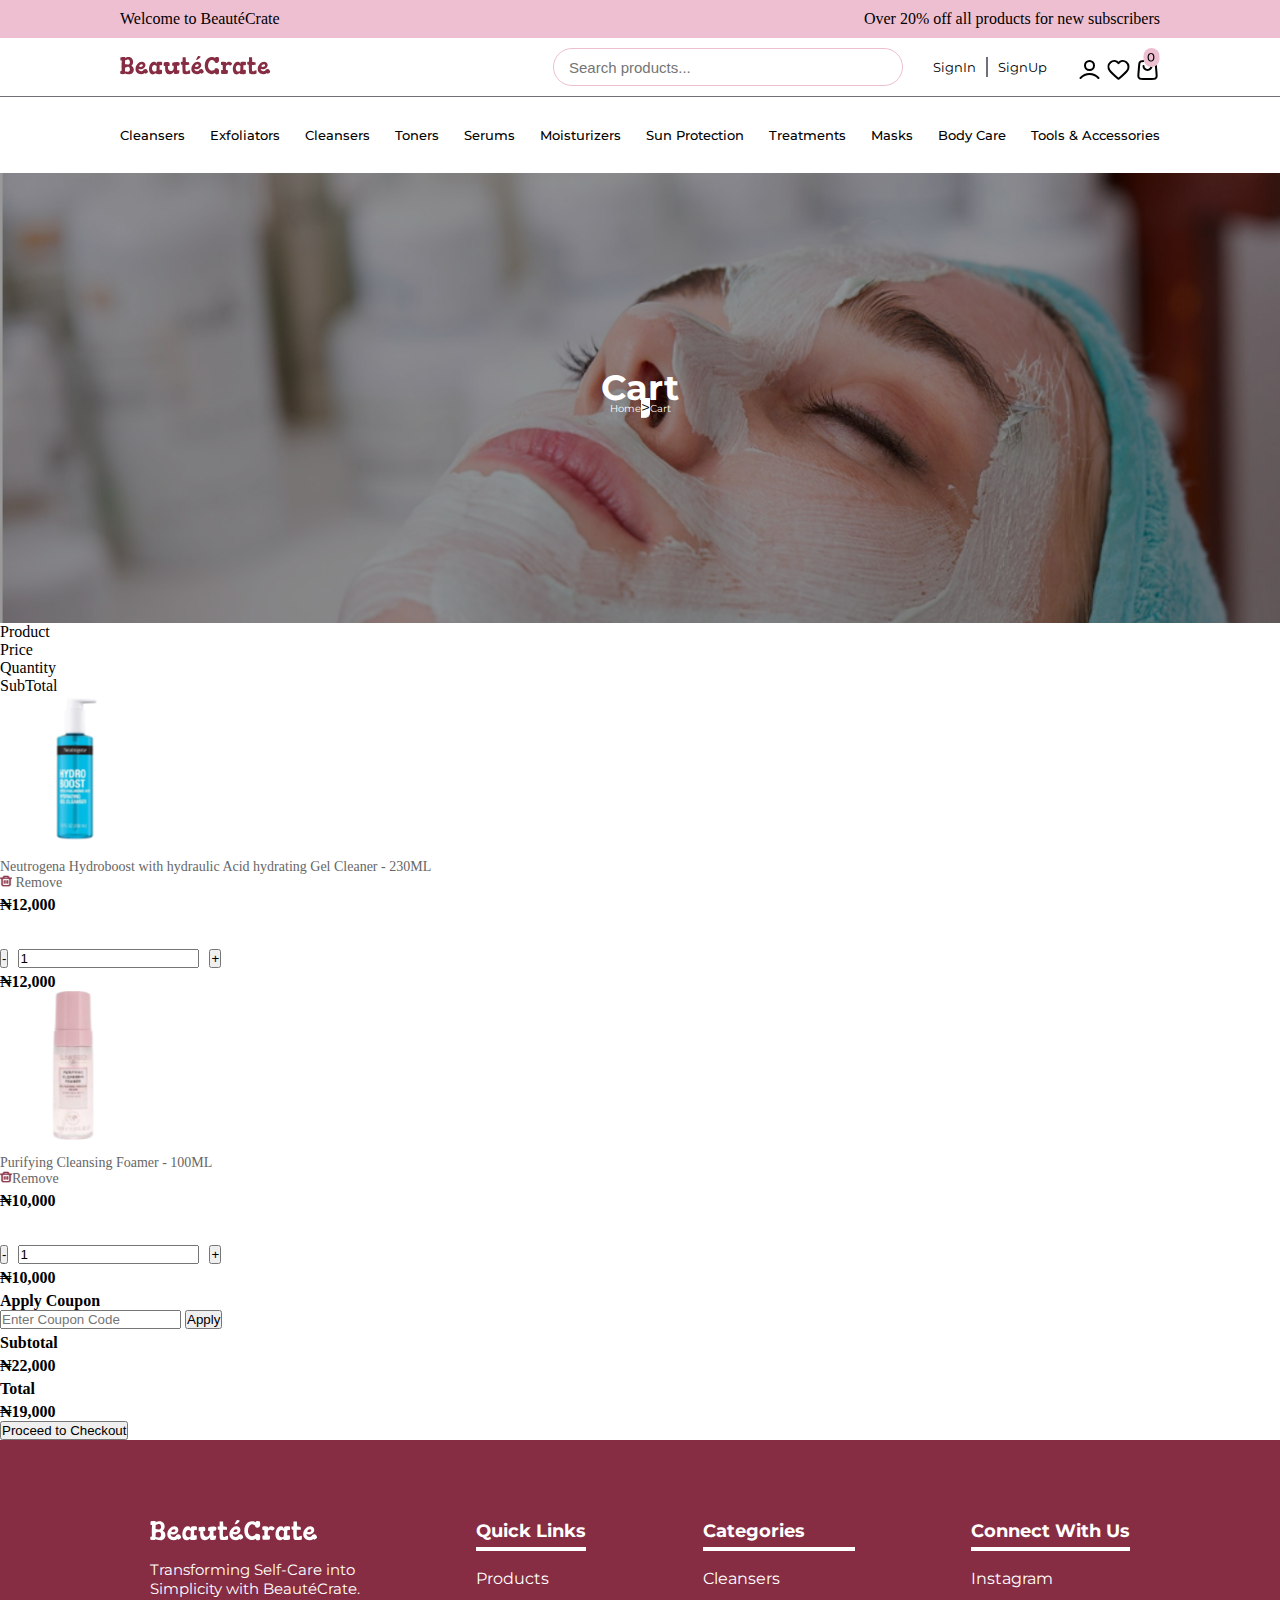
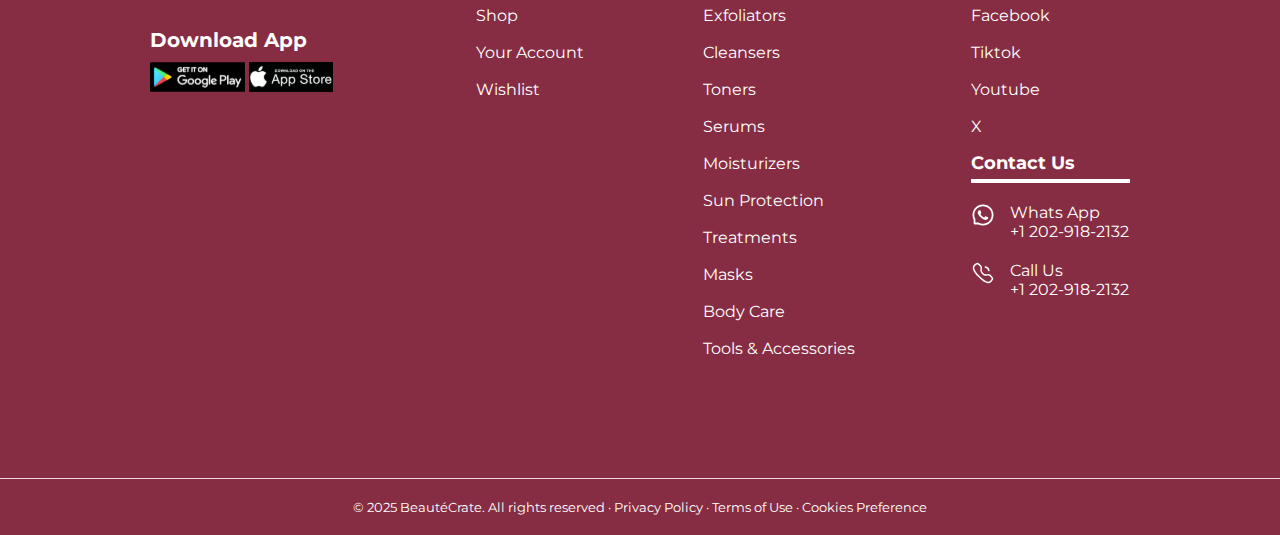
==== commit 166c9828: "recent" ====
--- a/cart.html
+++ b/cart.html
@@ -4,14 +4,60 @@
     <meta charset="UTF-8" />
     <meta http-equiv="X-UA-Compactible" content="IE-edge" />
     <meta name="viewport" content="width=device-width, initial-scale=1.0" />
-    <title>Shop - Curated Beauty for Every You!</title>
+    <meta name="title" content="BeauteCrate - Curated Beauty for Every You!" />
+    <meta content="width=device-width, initial-scale=1.0, maximum-scale=1.0, user-scalable=0" name="viewport" />
+
+    <!--  Social tags      -->
+    <meta name="keywords" content="BeauteCrate - Curated Beauty for Every You!" />
+    <meta name="description" content="BeauteCrate - Curated Beauty for Every You!" />
+
+    <!-- Schema.org markup for Google+-->
+    <meta itemprop="name" content="BeauteCrate - Curated Beauty for Every You!" />
+    <meta itemprop="description" content="BeauteCrate - Curated Beauty for Every You!" />
+    <meta itemprop="image" content="%PUBLIC_URL%/favicon.svg" />
+
+    <!-- Twitter Card data -->
+    <meta name="twitter:card" content="BeauteCrate" />
+    <meta name="twitter:site" content="@BeauteCrate" />
+    <meta name="twitter:title" content="BeauteCrate - Curated Beauty for Every You!" />
+    <meta name="twitter:description" content="BeauteCrate - Curated Beauty for Every You!" />
+    <meta name="twitter:creator" content="@BeauteCrate"/>
+    <meta name="twitter:image" content="hhttps://twitter.com/BeauteCrate/photo"/>
+
+    <!-- Open Graph data -->
+    <meta property="fb:app_id" content="BeauteCrate" />
+    <meta property="og:title" content="BeauteCrate - Curated Beauty for Every You!" />
+    <meta property="og:type" content="BeauteCrate" />
+    <meta property="og:url" content="%PUBLIC_URL%/" />
+    <meta property="og:image" content="%PUBLIC_URL%/favicon.svg" />
+    <meta property="og:description" content="BeauteCrate, Beauty products, Skincare" />
+    <meta property="og:site_name" content="BeauteCrate" />
+
+    <!-- OG Meta Tags to improve the way the post looks when you share the page on Facebook, Twitter, LinkedIn -->
+    <meta name="description" content="BeauteCrate, Beauty products, Skincare" />
+    <meta name="keywords" content="BeauteCrate, Beauty products, Skincare" />
+    <meta property="og:title" content="BeauteCrate, Beauty products, Skincare" />
+    <meta name="theme-color" content="#872D43" />
+
+
+    <!-- ===============================================-->
+    <!--    Favicons-->
+    <!-- ===============================================-->
+    <link rel="icon" type="image/x-icon" href="%PUBLIC_URL%img/favicon.svg">
+    <link rel="shorcut icon" type="image/x-icon" href="%PUBLIC_URL%img/favicon.svg">
+    <meta name="msapplication-TileColor" content="#872D43">
+    <meta name="theme-color" content="#872D43">
+
+    <title>Cart - Curated Beauty for Every You!</title>
     <link rel="shortcut icon" type="Images" href="Images/favicon.svg" />
+    <link rel="stylesheet" href="Css/index.css" />
     <link rel="preconnect" href="https://fonts.googleapis.com" />
     <link rel="preconnect" href="https://fonts.gstatic.com" crossorigin />
-    <link rel="stylesheet" href="Css/cart.css" />
     <link rel="stylesheet" href="Css/nav.css" />
     <link rel="stylesheet" href="Css/footer.css" />
-    <link rel="stylesheet" href="Css/index.css">
+    <link rel="stylesheet" href="Css/feature.css">
+    <link rel="stylesheet" href="Css/product.css">
+
   </head>
   <body>
 
--- a/Css/index.css
+++ b/Css/index.css
@@ -339,24 +339,25 @@
 
 }
 
-.add-to-cart {
+a.add-to-cart {
     background: #872D43;
     color: white;
     border: none;
     padding: 10px;
     border-radius: 20px;
     cursor: pointer;
-    margin-top: 10px;
-    width: 100%;
+    margin-top: 20px;
+    width: 500px;
+    
     font-family: "Lora", serif;
 }
 
-.add-to-cart:hover {
+/* .add-to-cart:hover {
     background: transparent;
     border: #872D43 1px solid;
     color: #872D43;
 
-}
+} */
 
 
 /* Subscription Section Styles */
@@ -505,7 +506,7 @@
 .subscribe:hover {
     background-color: #872D43;
     border: 1px solid #4d2c3d;
-    color: #F4D6E2;
+    color: #0c0205;
 }    
 
 
--- a/Css/product.css
+++ b/Css/product.css
@@ -0,0 +1,477 @@
+@import url('https://fonts.googleapis.com/css2?family=Lora:ital,wght@0,400..700;1,400..700&family=Montserrat:ital,wght@0,100..900;1,100..900&display=swap');
+*{
+    margin: 0px;
+    padding: 0px;
+    /* font-family: "Montserrat", serif; */
+  }
+  body{
+    overflow-x: hidden;
+  }
+  .banner{
+    width: 100%;
+    height: 200px;
+    background-image:url('/Images/frame.png') ;
+    background-size: cover;
+    background-repeat: no-repeat;
+    display: flex;
+    flex-direction: column;
+    justify-content: center;
+    align-items: center;
+    height: 50dvh;
+  }
+  #banner h1{
+    font-family: "Montserrat", serif;
+    font-size: 35px;
+    display: block;
+    text-align: center;
+    color: white;
+    line-height: 20px;
+  }
+
+  #banner .less-than a{
+    color:white;
+    text-align: center;
+    margin: 3px;
+    font-size: 16px;
+    text-decoration: none;
+    list-style: none;
+    background: none;
+  }
+  #banner p{
+    font-family: "Montserrat", serif;
+    font-size: 8px;
+    text-align: center;
+  
+  }
+  #banner span a{
+    display: block;
+    color: black;
+    border-radius:none;
+    border-bottom: 1px solid rgb(233, 224, 224);
+    font-size: 16px;
+    border-radius:0px 0px 5px 0px ;
+    background-color: white;
+    transition: background 0.3s ease;
+  } 
+   #banner .drop-down{
+    display: flex;
+    justify-content: center;
+    align-items: center;
+    list-style: none;
+  
+  }
+  #banner .drop-down ul{
+    display: flex;
+    list-style: none; 
+  }
+   
+  #banner .drop-down ul li a{
+    text-decoration: none;
+     color: white;
+     font-size: 10px;
+  } 
+  .filter-img{
+    display: flex;
+    align-items: center;
+  
+    
+  }
+  #filterButton img{
+    width: 20px;
+  }
+  .link-product{
+    font-family: "Montserrat", serif;
+    display: none;
+    flex-direction: column;
+    align-items:last baseline;
+    background-color:#ffffff;
+    gap:55px;
+    z-index: 1px;
+    padding: 10px;
+    box-shadow: 0px  1px 4px rgba(0,0,0,0.4);
+    border-bottom: 1px solid rgb(3, 2, 2);
+    border-radius: none;
+    overflow: hidden;
+    position: absolute; 
+    left: 18px;
+    width: auto;
+    gap: 6px;
+  }
+  
+  .price-cart{
+    display: flex;
+    justify-content: space-between;
+    align-items: center;
+    font-size: 16px;
+    border: none;
+    background-color: rgb(228, 224, 224);
+    padding: 20px 70px;
+    align-items: center;
+    max-height: 25px;
+  }
+  .cointainer{
+    display: flex;
+    justify-content: space-between;
+    align-items: center;
+    gap: 5px; 
+  }
+  .cointainer1{
+    display: flex;
+    gap: 5px;
+    justify-content: space-between;
+    align-items: center;
+  }
+  .show-per-page{
+    margin-left: 10px;
+  }
+  
+  .show {
+    display: block;
+  }
+  .link-product.active{
+    display: flex;
+    flex-direction: column;
+  }
+  .price-bag{
+    font-family: "Montserrat", serif;
+    font-size: 10px;
+  }
+  
+
+/**products list*/
+#products {
+  display: flex;
+  justify-content: center;
+  align-items: center;
+}
+
+.contain{
+  display: flex;
+  justify-content: space-evenly;
+  flex-wrap: wrap;
+  padding-top: 20px;
+  padding-bottom: 20px;
+}
+
+.box-container {
+  display: flex;
+  justify-content: space-between;
+  flex-wrap: nowrap;
+  flex-direction: row;
+  padding: 40px 50px;
+
+}
+.box{
+  display: flex;
+  flex-direction: column;
+  flex-wrap: nowrap;
+  justify-content: center;
+  align-items: center;
+  border-radius: 20px;
+  padding: 20px;
+}
+.favorite{
+  display: flex;
+  align-self: flex-end;
+  padding: 2px;
+  margin-bottom: 10px;
+  align-items: center;
+  border-radius: 50%;
+}
+
+.img{
+  background-color: rgb(246, 244, 244);
+  padding: 20px;
+  border-radius: 50%;
+  /* width: 100%; */
+}
+
+.name{
+  margin-top: 15px;
+  padding-top: 5px;
+  padding-bottom: 5px;
+  max-width: 250px;
+  text-align: center;
+}
+
+
+h4{
+  padding-top: 5px;
+}
+
+.box button{
+  border: none;
+  cursor: pointer;
+  padding: 15px;
+  padding-left: 70px;
+  padding-right: 70px;
+  border-radius: 25px;
+  margin-top: 5px;
+ color: white;
+  background-color: rgb(128, 1, 37);
+  font-size: 15px;
+  flex-wrap: wrap;
+  }
+
+  .box button:hover{
+    color: rgb(128, 1, 37);
+    background-color: rgb(246, 244, 244) ;
+  }
+
+
+  /***pagination section*/
+  #pagination{
+    display: flex;
+    justify-content: center;
+    align-items: center;
+    padding-bottom: 40px;
+    padding-top: 50px;
+    border: solid 1px rgb(207, 207, 207);
+    border-right: none;
+    border-left: none;
+    border-bottom: none;
+  }
+
+
+  .pagination-container{
+    display: flex;
+    align-items: center;
+    justify-content: center;
+  }
+
+  .previous button{
+    justify-content: center;
+    padding: 10px;
+    padding-left: 13px;
+    text-align: center;
+    align-items: center;
+    font-size: 14px;
+    border: solid 1px rgb(207, 207, 207);
+    background-color: white;
+    border-radius: 10px 0 0 10px;
+  }
+
+  .previous button:hover{
+    background-color: rgb(246, 244, 244) ;
+    border: solid 1px rgb(207, 207, 207);
+    cursor: pointer;
+  }
+
+  .previous img{
+    transform: rotate(180deg);
+  }
+
+  .pagination{
+    display: flex;
+  }
+
+  .pagination a button{
+    padding: 11px;
+    padding-left: 13px;
+    padding-right: 13px;
+    justify-content: center;
+    text-align: center;
+    align-items: center;
+    font-size: 14px;
+    border: solid 1px rgb(207, 207, 207);
+    background-color: white;
+  }
+  
+  .pagination a button:hover{
+    background-color: rgb(246, 244, 244) ;
+    border: solid 1px rgb(207, 207, 207);
+    cursor: pointer;
+    
+  }
+
+  div a button.active{
+    background-color: rgb(246, 244, 244);
+    border: solid 1px rgb(207, 207, 207);
+    cursor: pointer;
+  }
+
+  .next button{
+    padding: 10px;
+    padding-right: 13px;
+    justify-content: center;
+    text-align: center;
+    align-items: center;
+    font-size: 14px;
+    border: solid 1px rgb(207, 207, 207);
+    background-color: white;
+    border-radius: 0 10px 10px 0;
+  }
+
+  .next button:hover{
+    background-color: rgb(246, 244, 244) ;
+    border: solid 1px rgb(207, 207, 207);
+    cursor: pointer;
+  }
+
+  
+  @media (max-width:768px) {
+    .price-cart{
+      display: flex;
+      justify-content: space-between;
+      align-items: center;
+    }
+    .box-container{
+      display: flex;
+      flex-direction: column;
+      gap: 10px;
+    }
+    #pagination{
+      padding: 40px;
+    }
+  }
+
+
+.productt-container{
+    display: flex ;
+    max-width: 900px;
+    padding: 20px;
+    justify-content: center;
+    margin: 0px auto;
+    gap: 50px;
+  }
+  .top-feedback{
+    font-size: 10px;
+}
+.productt-details {
+    max-width: 900px;
+}
+.productt-image{
+  margin-top: 0;
+}
+ .productt-image img{
+  padding: 80px;
+  width: 300px;
+  background-color: #e9e6e6;
+  border-radius: 8px;
+
+}
+.price {
+    font-size: 20px;
+    font-weight: bold;
+}
+
+.rating {
+    font-size: 14px;
+    font-weight: 700;
+    color: #42413f;
+}
+
+.types{
+    display: flex; 
+    justify-content: space-between;
+    margin: 8px;
+}
+.availability,
+.category span,
+.productt-type span {
+    font-weight: bold;
+    /* line-height: 35px; */
+    word-spacing: 0.5px;
+}
+
+.description {
+    margin-top: 10px;
+    font-size: 14px;
+    color: #666;
+}
+
+.buttons {
+    margin-top: 35px;
+    display: flex;
+    gap: 10px;
+    align-items: center;
+}
+
+.rel-prod h2{
+  text-align: center;
+}
+.add-to-cartt{
+  border-color: rgb(128, 1, 37);
+  cursor: pointer;
+  padding: 4px 20px;
+  border-radius: 8px;
+  margin-top: 16px;
+  color: rgb(128, 1, 37);
+  background-color: white;
+  font-size: px;
+  }
+
+
+.add-to-cartt:hover {
+  background-color: #af163c;
+  color: white;
+  font-weight: 700;
+}
+
+.quantity-container{
+  background-color: rgb(231, 236, 236);
+  border: #af163c ;
+  display: flex;
+  padding: 0px 20px;
+  border-radius: 8px;
+  border-color: #af163c;
+  width: 200px;
+  height: 20px;
+  justify-content: space-around;
+  margin-top: 20px;
+
+}
+
+@media (max-width:768px){
+  .productt-container{
+    max-width: 500px;
+  }
+  .productt-image{
+    max-width: 200px;
+  }
+  .productt-image img{
+  padding: 40px;
+  width: 100px;
+  background-color: #e9e6e6;
+  border-radius: 8px;
+}
+.productt-details{
+  max-width: 400px;
+}
+.quantity-container{
+  max-width: 60px;
+  gap: 10px;
+}
+}
+@media (max-width:320px){
+  .productt-container{
+    max-width: 100px;
+    gap: 5px;
+  }
+  .productt-image img{
+  padding: 40px;
+  width: 50px;
+  background-color: #e9e6e6;
+  border-radius: 8px;
+}
+.productt-details{
+  display: block;
+}
+.quantity-container{
+  display: block;
+  align-items: center;
+}
+.quantity-container{
+  background-color: rgb(231, 236, 236);
+  border: #af163c ;
+  display: flex;
+  padding: 0px 10px;
+  border-radius: 8px;
+  border-color: #af163c;
+  width: 60px;
+  height: 20px;
+  justify-content: space-around;
+  margin-top: 20px;
+overflow: hidden;
+}
+}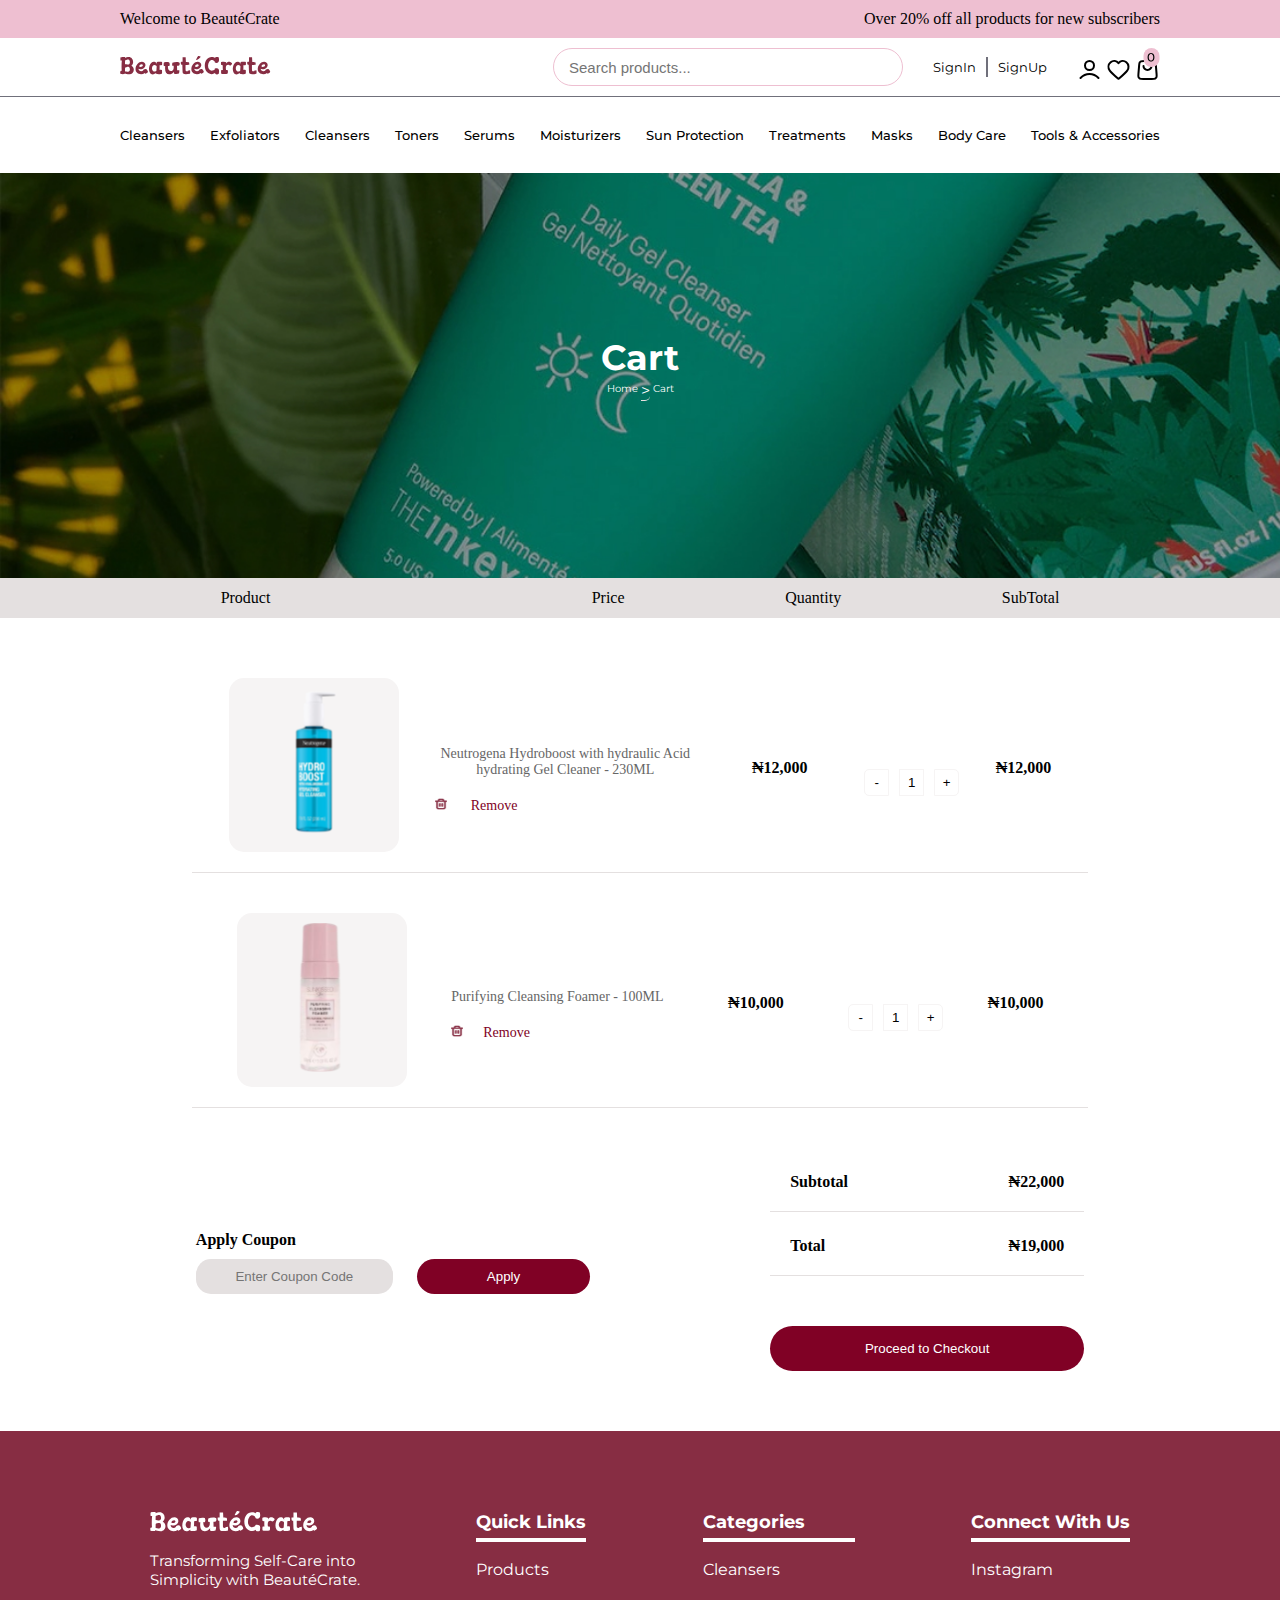
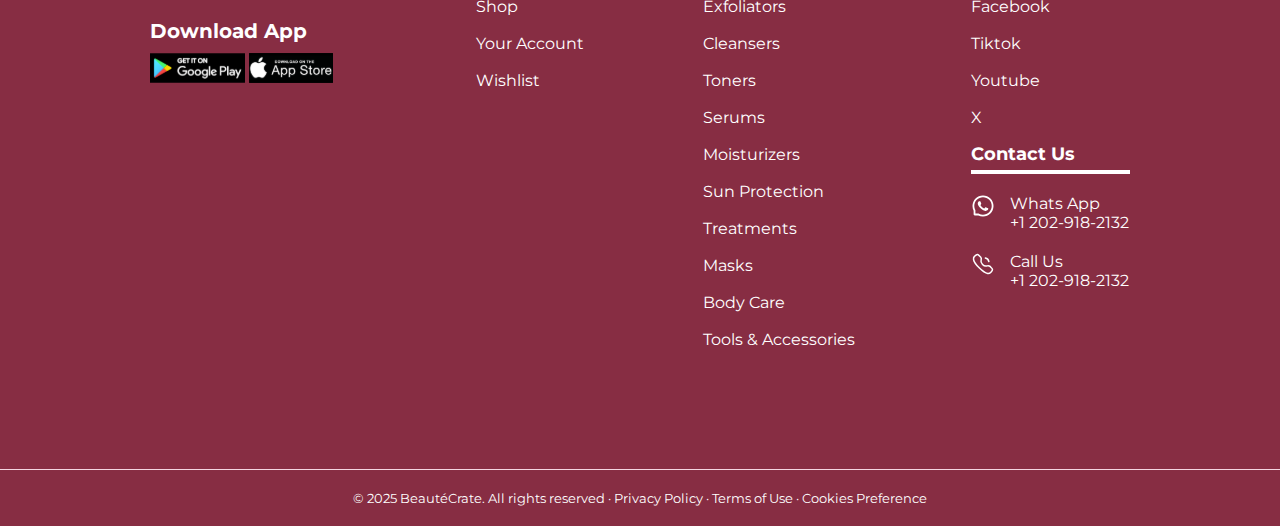
==== commit 70709e74: "recent" ====
--- a/cart.html
+++ b/cart.html
@@ -57,6 +57,8 @@
     <link rel="stylesheet" href="Css/footer.css" />
     <link rel="stylesheet" href="Css/feature.css">
     <link rel="stylesheet" href="Css/product.css">
+    <link rel="stylesheet" href="Css/cart.css">
+
 
   </head>
   <body>
--- a/Css/index.css
+++ b/Css/index.css
@@ -339,7 +339,7 @@
 
 }
 
-a.add-to-cart {
+.add-to-cart {
     background: #872D43;
     color: white;
     border: none;
@@ -347,17 +347,17 @@
     border-radius: 20px;
     cursor: pointer;
     margin-top: 20px;
-    width: 500px;
+    width: 100%;
     
     font-family: "Lora", serif;
 }
 
-/* .add-to-cart:hover {
+ .add-to-cart:hover {
     background: transparent;
     border: #872D43 1px solid;
     color: #872D43;
 
-} */
+} 
 
 
 /* Subscription Section Styles */
--- a/Css/cart.css
+++ b/Css/cart.css
@@ -0,0 +1,322 @@
+@import url('https://fonts.googleapis.com/css2?family=Lora:ital,wght@0,400..700;1,400..700&family=Montserrat:ital,wght@0,100..900;1,100..900&display=swap');
+*{
+    padding: 0;
+    margin: 0;
+    box-sizing: border-box;
+}
+
+html{
+  height: 100%;
+}
+
+
+.banner{
+  width: 100%;
+  background-image:url('/Images/Frame\ 1000007570.jpg') ;
+  background-size: cover;
+  background-repeat: no-repeat;
+  display: flex;
+  flex-direction: column;
+  justify-content: center;
+  align-items: center;
+  height: 45dvh;
+}
+
+#banner h1{
+  font-size: 35px;
+  display: block;
+  padding-bottom: 10px;
+  text-align: center;
+  color: white;
+  line-height: 20px;
+}
+
+#banner ul{
+  display: flex;
+  list-style: none;
+}
+
+#banner ul li a{
+  text-decoration: none;
+  color: white;
+  font-size: 13px;
+}
+
+#banner .greater-than a{
+  color:white;
+  text-align: center;
+  margin: 3px;
+  font-size: 16px;
+  text-decoration: none;
+  list-style: none;
+  background: none;
+}
+#banner p{
+  font-family: "Montserrat", serif;
+  font-size: 8px;
+  text-align: center;
+
+}
+#banner span a{
+  display: block;
+  color: black;
+  border-radius:none;
+  border-bottom: 1px solid rgb(233, 224, 224);
+  font-size: 16px;
+  border-radius:0px 0px 5px 0px ;
+  background-color: white;
+  transition: background 0.3s ease;
+}
+
+.banner-end{
+  display: flex;
+  justify-content: space-evenly;
+  align-items: center;
+  font-size: 16px;
+  border: none;
+  background-color: rgb(228, 224, 224);
+  padding: 20px 70px;
+  max-height: 25px;
+}
+
+.banner-end p{
+  display: flex;
+  padding: 10px;
+  }
+
+
+
+
+
+/**cart**/
+#cart{
+  display: flex;
+  flex-direction: column;
+  justify-content: space-evenly;
+  align-items: center;
+  padding-top: 40px;
+  padding-bottom: 40px;
+  flex-wrap: wrap;
+}
+
+.cart-box{
+  display: flex;
+  justify-content: space-evenly;
+  align-items: center;
+  width: 70%;
+  padding: 20px;
+  flex-wrap: wrap;
+  border-bottom: rgb(228, 224, 224) 1px solid;
+}
+
+.cart-box2{
+  display: flex;
+  justify-content: space-evenly;
+  align-items: center;
+  width: 70%;
+  padding: 20px;
+  padding-top: 40px;
+  flex-wrap: wrap;
+  border-bottom: rgb(228, 224, 224) 1px solid;
+}
+
+.product-pic{
+  background-color: rgb(246, 244, 244);
+  border-radius: 15px;
+  padding: 10px;
+}
+
+.description{
+  padding: 20px;
+  max-width: 300px;
+  justify-content: space-evenly;
+  align-items: center;
+}
+
+.description p{
+  padding-top: 20px;
+  text-align: center;
+  
+}
+
+.remove-text{
+  display: flex;
+  color: rgb(128, 1, 37);
+  text-align: left;
+  cursor: pointer;
+  align-items: end;
+}
+
+.remove{
+  padding: 20px;
+  color: rgb(128, 1, 37);
+}
+
+.amount{
+  padding: 20px;
+}
+
+.buttons{
+  display: flex;
+  justify-content: center;
+  align-items: center;
+  padding: 20px;
+}
+
+#sub{
+  width: 25px;
+  text-align: center;
+  padding: 5px ;
+  background-color: white;
+  border: 1px solid rgb(246, 244, 244);
+  border-radius: 5px 0 0 5px;
+}
+
+#sub2{
+  width: 25px;
+  text-align: center;
+  padding: 5px ;
+  background-color: white;
+  border: 1px solid rgb(246, 244, 244);
+  border-radius: 5px 0 0 5px;
+}
+
+#qty-box{
+  width: 25px;
+  text-align: center;
+  padding: 5px;
+  padding-left: 5px;
+  padding-right: 5px;
+  background-color: white;
+  border: 1px solid rgb(246, 244, 244) ;
+}
+
+#qty-box2{
+  width: 25px;
+  text-align: center;
+  padding: 5px ;
+  padding-left: 5px;
+  padding-right: 5px;
+  background-color: white;
+  border: 1px solid rgb(246, 244, 244) ;
+
+}
+
+
+#add{
+  width: 25px;
+  text-align: center;
+  padding: 5px ;
+  background-color: white;
+  border: 1px solid rgb(246, 244, 244);
+  border-radius: 0 5px 5px 0;
+}
+
+#add2{
+  width: 25px;
+  text-align: center;
+  padding: 5px ;
+  background-color: white;
+  border: 1px solid rgb(246, 244, 244);
+  border-radius: 0 5px 5px 0;
+}
+
+
+#cart-end{
+  display: flex;
+  justify-content: center;
+  align-items: center;
+  padding-bottom: 60px;
+  flex-wrap: wrap;
+}
+
+.coupon-section{
+  display: flex;
+  flex-direction: column;
+  padding-right: 130px;
+  padding-left: 20px;
+  flex-wrap: wrap;
+}
+
+.form{
+  margin-top: 10px;
+  text-align: center;
+  border-radius: 15px;
+  border: none;
+  background-color: rgb(228, 224, 224);
+  color: black;
+  padding: 10px;
+}
+
+.apply{
+  padding: 10px;
+  padding-left: 70px;
+  padding-right: 70px;
+  margin-left: 20px;
+  border-radius: 25px;
+  border: none;
+  text-align: center;
+  color: white;
+  background-color: rgb(128, 1, 37);
+
+}
+
+.apply:hover{
+  color: rgb(128, 1, 37);
+  background-color: rgb(246, 244, 244) ;
+  cursor: pointer;
+}
+
+/**calc**/
+.sub-total{
+  display: flex;
+  flex-direction: column;
+  justify-content: space-between;
+  padding-left: 50px;
+  padding-right: 20px;
+  width: 30%;
+  flex-wrap: wrap;
+}
+
+.addition{
+  display: flex;
+  justify-content: space-between;
+  align-items: center;
+  padding: 20px;
+  border-bottom: rgb(228, 224, 224) 1px solid;
+}
+
+.sub-total a button{
+  margin-top: 50px;
+}
+
+.proceed{
+  display: flex;
+  justify-content: center;
+  align-items: center;
+  padding: 15px;
+  padding-left: 70px;
+  padding-right: 70px;
+  border-radius: 25px;
+  border: none;
+  text-align: center;
+  color: white;
+  background-color: rgb(128, 1, 37);
+  width: 100%;
+}
+
+.proceed:hover{
+  color: rgb(128, 1, 37);
+  background-color: rgb(246, 244, 244) ;
+  cursor: pointer;
+}
+
+@media (max-width:763px) {
+  .banner-end{
+    display: flex;
+    justify-content: space-between;
+    align-items: center;
+  }
+    
+  
+}